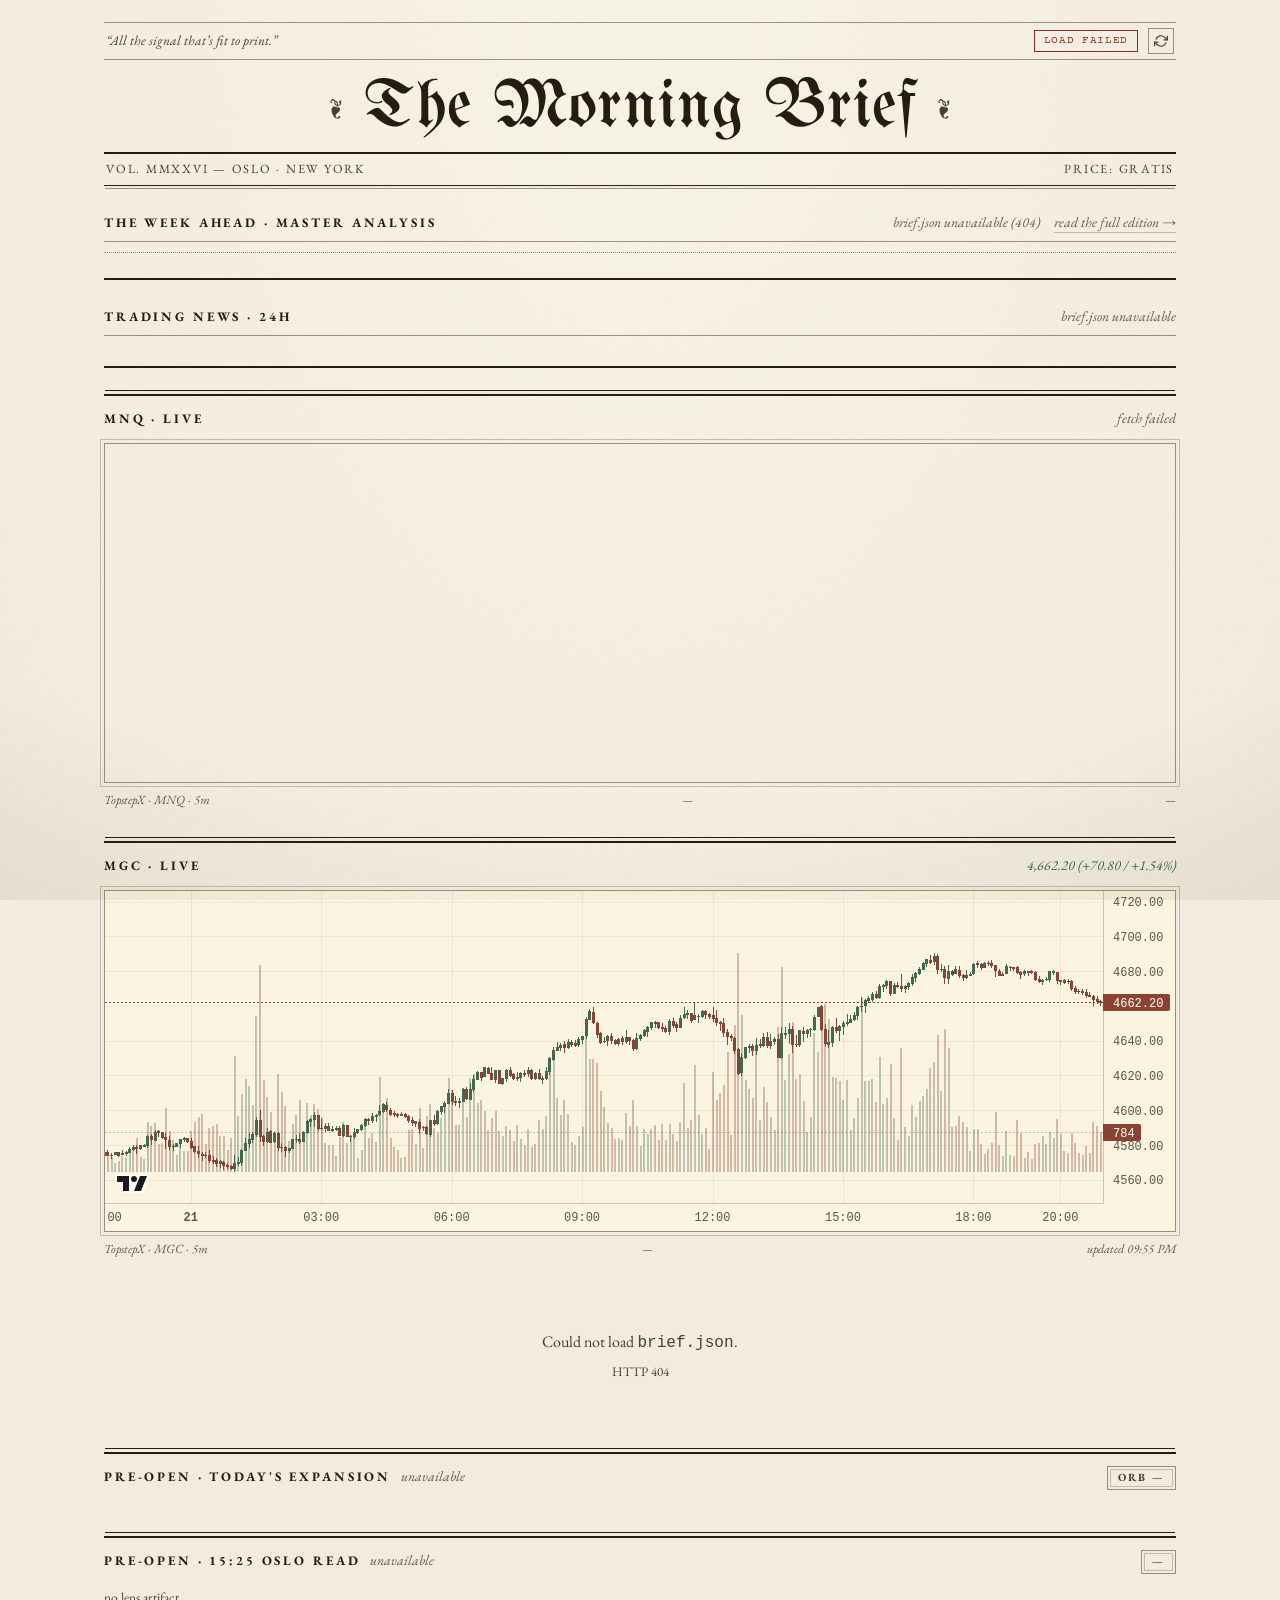
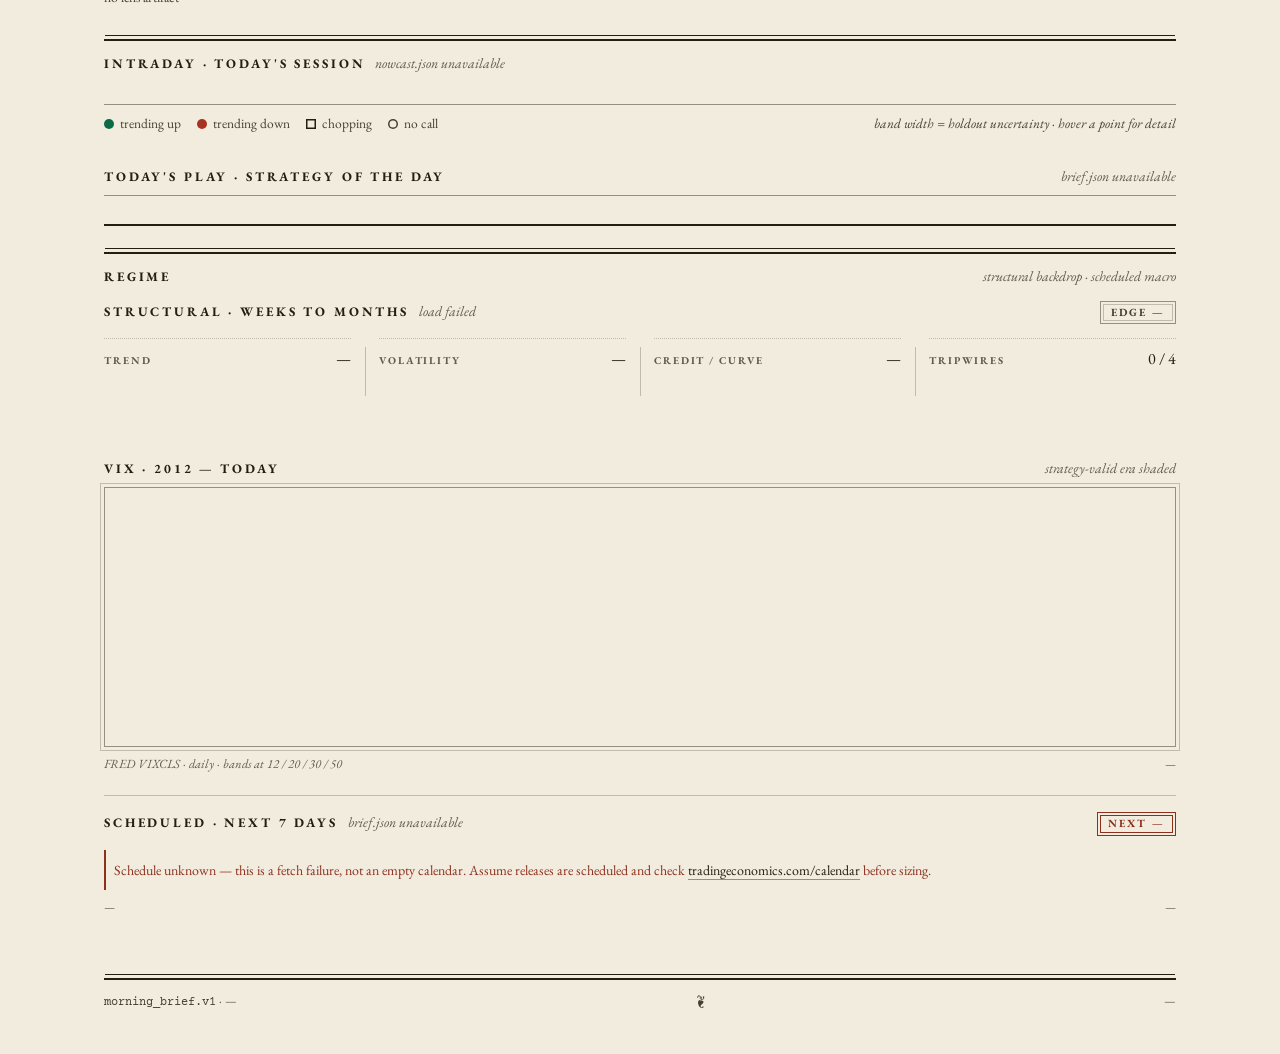
==== web/index.html @ fbb97495 "feat(preopen): 08:00 ET update sub-block + lens panel + machine-readable surface Three live-deployed" ====
<!DOCTYPE html>
<html lang="en">
<head>
<meta charset="utf-8">
<meta name="viewport" content="width=device-width,initial-scale=1">
<meta name="color-scheme" content="light">
<title>The Morning Brief</title>
<meta name="description" content="Daily pre-open brief for Nasdaq (MNQ) and gold (MGC) futures: expected session size, which prior-day level is reached first, macro calendar and news.">
<link rel="alternate" type="application/json" href="brief.json" title="The Morning Brief as structured data">
<meta property="og:title" content="The Morning Brief">
<meta property="og:description" content="Daily pre-open brief for Nasdaq and gold futures: expected session size and which prior-day level is reached first.">
<meta property="og:type" content="website">
<link rel="preconnect" href="https://fonts.googleapis.com">
<link rel="preconnect" href="https://fonts.gstatic.com" crossorigin>
<link href="https://fonts.googleapis.com/css2?family=UnifrakturMaguntia&family=EB+Garamond:ital,wght@0,400..800;1,400..800&family=Courier+Prime:ital,wght@0,400;0,700;1,400&family=Patrick+Hand&display=swap" rel="stylesheet">
<link rel="stylesheet" href="assets/style.css">
<link rel="icon" type="image/svg+xml" href="data:image/svg+xml,%3Csvg xmlns='http://www.w3.org/2000/svg' viewBox='0 0 32 32'%3E%3Ccircle cx='16' cy='16' r='14' fill='%238e2f1e'/%3E%3C/svg%3E">
</head>
<body>
<div class="viewport">

  <header class="masthead">
    <div class="masthead-ear">
      <span class="ear-note">&ldquo;All the signal that&rsquo;s fit to print.&rdquo;</span>
      <div class="masthead-right">
        <span class="pill" id="freshness">loading…</span>
        <button class="refresh-btn" id="refresh" title="Refresh">
          <svg width="14" height="14" viewBox="0 0 24 24" fill="none" stroke="currentColor" stroke-width="2" stroke-linecap="round" stroke-linejoin="round"><polyline points="23 4 23 10 17 10"/><polyline points="1 20 1 14 7 14"/><path d="M3.51 9a9 9 0 0 1 14.85-3.36L23 10M1 14l4.64 4.36A9 9 0 0 0 20.49 15"/></svg>
        </button>
      </div>
    </div>
    <h1 class="nameplate">The Morning Brief</h1>
    <div class="masthead-bar">
      <span class="bar-cell">Vol. MMXXVI &mdash; Oslo &middot; New York</span>
      <span class="dateline" id="dateline">&nbsp;</span>
      <span class="bar-cell bar-right">Price: Gratis</span>
    </div>
  </header>

<!-- NOSCRIPT:START (generated, do not hand-edit) -->
<noscript>
  <section id="noscript-summary">
    <p>The Morning Brief. Generated 2026-08-22T08:28:01Z.</p>
    <p>MNQ: expected range 381 pts; 8 days in 10 land under 590 pts; recent norm 531 pts; call NARROW.</p>
    <p>MGC: expected range 90 pts; 8 days in 10 land under 136 pts; recent norm 84 pts; call WIDE.</p>
    <p>Size of the day, not a direction call and not a profit claim.</p>
    <p>Pre-open read for 2026-08-21, taken 15:25 Oslo.</p>
    <p>Range: NARROW. today&#x27;s RTH range lands BELOW the trailing-20-session median Right 65% of the time over 5 years.</p>
    <p>Which level first: PDH. PDH is touched before PDL during RTH Yesterday&#x27;s high 29470.25, low 29202.75. Right 78% of the time on days like this over the past five years. 65% if you also count days that never reach either level.</p>
    <p>Size of the day and which prior level comes first. Not a direction call.</p>
    <p>Full structured data: <a href="brief.json">brief.json</a></p>
  </section>
</noscript>
<!-- NOSCRIPT:END -->


  <!-- The Week Ahead · Master Analysis (lead board). NQ analyzer week run
       (Sun) refreshed by the weekday pre-open run; MNQ outlook + strategy gates,
       MGC column pending its own analyzer. Drawn by assets/nq.js from brief.json → nq.
       Stale runs grey themselves; the second-model audit verdict is always shown.
       Advisory only: Mats flips the QuantCrawler switch, not this page. -->
  <section class="nq-section" id="nq-section">
    <div class="nq-head">
      <span class="eyebrow">The Week Ahead · Master Analysis</span>
      <span class="nq-head-right">
        <span class="eyebrow-soft" id="nq-meta">loading…</span>
        <a class="nq-edition-link" href="week-ahead.html">read the full edition &rarr;</a>
      </span>
    </div>
    <div class="nq-board" id="nq-board"></div>
    <div class="nq-foot" id="nq-foot"></div>
  </section>

  <!-- Trading wire: last 24h, MNQ/MGC drivers only -->
<section class="wire-section" id="wire-section">
  <div class="wire-head">
    <span class="eyebrow">Trading News · 24h</span>
    <span class="eyebrow-soft" id="wire-meta">loading…</span>
  </div>
  <p class="wire-lede" id="wire-lede"></p>
  <ol class="wire-list" id="wire-list"></ol>
</section>

<!-- Live charts -->
  <section class="chart-section" id="chart-section-mnq">
    <div class="chart-head">
      <span class="eyebrow">MNQ · live</span>
      <span class="eyebrow-soft" id="chart-last-mnq">—</span>
    </div>
    <div id="mnq-chart" class="price-chart"></div>
    <div class="chart-foot">
      <span class="mono" id="chart-source-mnq">TopstepX · MNQ · 5m</span>
      <span class="mono" id="chart-levels-mnq">—</span>
      <span class="mono" id="chart-updated-mnq">—</span>
    </div>
  </section>

  <section class="chart-section" id="chart-section-mgc">
    <div class="chart-head">
      <span class="eyebrow">MGC · live</span>
      <span class="eyebrow-soft" id="chart-last-mgc">—</span>
    </div>
    <div id="mgc-chart" class="price-chart"></div>
    <div class="chart-foot">
      <span class="mono" id="chart-source-mgc">TopstepX · MGC · 5m</span>
      <span class="mono" id="chart-levels-mgc">—</span>
      <span class="mono" id="chart-updated-mgc">—</span>
    </div>
  </section>

  <!-- News grid (lead) -->
  <main class="grid" id="grid">
    <!-- cards injected by app.js -->
  </main>

  <!-- Pre-open expansion + ORB go/no-go. Read at 08:00 Oslo (02:00 ET) off the
       range model that already ships here (HAR+VOL+EVENT). Answers "will today's
       range beat its 26-day median", never direction, never ORB P&L. Tiered:
       calls only when the forecast is >=1.15x or <=0.80x the median and abstains
       between, which is what takes the called days from 63.9% to 87%/70%.
       Display only. Mats flips the switch, not this page. -->
  <section class="regime-section preopen-section" id="preopen-section">
    <div class="regime-head">
      <div class="regime-title">
        <span class="eyebrow">Pre-open &middot; today's expansion</span>
        <span class="eyebrow-soft" id="preopen-meta">loading&hellip;</span>
      </div>
      <span class="edge-badge" id="preopen-orb" data-flag="unknown">ORB &mdash;</span>
    </div>
    <div class="preopen-grid" id="preopen-grid"></div>
    <p class="preopen-foot" id="preopen-foot"></p>
  </section>

  <!-- Regime Lens v1 — the 09:25 ET (15:25 Oslo) pre-open read. Two
       pre-registered survivors: next-RTH range regime (65.2% 5y vs 58.9%
       persistence) and PDH/PDL first-touch draw geometry. Trend/chop and
       direction are deliberately absent: both measured null. -->
  <section class="regime-section lens-section" id="lens-section">
    <div class="regime-head">
      <div class="regime-title">
        <span class="eyebrow">Pre-open &middot; 15:25 Oslo read</span>
        <span class="eyebrow-soft" id="lens-meta">loading&hellip;</span>
      </div>
      <span class="edge-badge" id="lens-status" data-flag="unknown">&mdash;</span>
    </div>
    <div class="lens-grid" id="lens-grid"></div>
    <p class="lens-foot" id="lens-foot"></p>
  </section>

  <!-- Intraday regime nowcast (15-min VPS producer, validated 252d holdout) -->
  <section class="regime-section nowcast-section" id="nowcast-section">
    <div class="regime-head">
      <div class="regime-title">
        <span class="eyebrow">Intraday · today's session</span>
        <span class="eyebrow-soft" id="nowcast-meta">loading…</span>
      </div>
    </div>
    <div class="nowcast-pair" id="nowcast-pair"></div>
    <ul class="nowcast-legend" aria-label="Nowcast states">
      <li><span class="key key-up"></span>trending up</li>
      <li><span class="key key-down"></span>trending down</li>
      <li><span class="key key-chop"></span>chopping</li>
      <li><span class="key key-none"></span>no call</li>
      <li class="nowcast-legend-hint">band width = holdout uncertainty · hover a point for detail</li>
    </ul>
  </section>

  <!-- Today's Play (moved below the nowcast 2026-08-17: the Week Ahead board is
       the lead; this stays as today's calendar + watchdog gate). Calendar-gated.
       Verdicts are baked at build time for play.date_et; play.js greys the
       card if the browser's ET date has moved on — a stale RUN is worse than
       no card. Display only: Mats flips the switch, not this page. -->
  <section class="play-section" id="play-section">
    <div class="play-head">
      <span class="eyebrow">Today's Play · strategy of the day</span>
      <span class="eyebrow-soft" id="play-meta">loading…</span>
    </div>
    <div class="play-grid" id="play-grid"></div>
    <p class="play-evidence" id="play-evidence"></p>
  </section>

  <!-- Instrument Outlook removed 2026-08-17 (Mats): one 5-min EMA20/ATR read of the tape,
       "long bias 25%" contradicted the Week Ahead call and no direction predictor survived
       measurement. Its PDH/PDL + overnight levels moved into the live-chart footers
       (assets/levels.js). Revert: git tag pre-outlook-removal-2026-08-17 or
       web-backup-2026-08-17-pre-outlook-removal/. -->

  <!-- Regime: one block, two horizons. Structural (SPX trend / VIX term
       structure / credit / tripwires, from regime.json) sets the backdrop;
       the intraday nowcast (15-min producer, 252-session holdout) reads the
       session now. Different questions, different timescales — neither
       supersedes the other, so they sit together instead of pages apart. -->
  <section class="regime-stack" id="regime-stack">
    <div class="regime-stack-head">
      <span class="eyebrow">Regime</span>
      <span class="eyebrow-soft">structural backdrop · scheduled macro</span>
    </div>
  <!-- Long-term regime monitor -->
  <section class="regime-section" id="regime-section">
    <div class="regime-head">
      <div class="regime-title">
        <span class="eyebrow">Structural · weeks to months</span>
        <span class="eyebrow-soft" id="regime-verdict">loading…</span>
      </div>
      <span class="edge-badge" id="edge-badge" data-flag="unknown">edge —</span>
    </div>

    <div class="regime-grid">
      <article class="regime-row" id="row-trend">
        <div class="regime-row-head"><span class="k">Trend</span><span class="v" id="trend-state">—</span></div>
        <div class="regime-row-body" id="trend-body">&nbsp;</div>
      </article>
      <article class="regime-row" id="row-vol">
        <div class="regime-row-head"><span class="k">Volatility</span><span class="v" id="vol-label">—</span></div>
        <div class="regime-row-body" id="vol-body">&nbsp;</div>
      </article>
      <article class="regime-row" id="row-credit">
        <div class="regime-row-head"><span class="k">Credit / Curve</span><span class="v" id="credit-label">—</span></div>
        <div class="regime-row-body" id="credit-body">&nbsp;</div>
      </article>
      <article class="regime-row" id="row-tripwires">
        <div class="regime-row-head"><span class="k">Tripwires</span><span class="v" id="tripwires-label">0 / 4</span></div>
        <div class="regime-row-body" id="tripwires-body">&nbsp;</div>
      </article>
    </div>

    <div class="regime-rationale" id="regime-rationale">&nbsp;</div>

    <div class="vix-chart-head">
      <span class="eyebrow">VIX · 2012 — today</span>
      <span class="eyebrow-soft" id="vix-chart-subtitle">strategy-valid era shaded</span>
    </div>
    <div id="vix-chart" class="vix-chart"></div>
    <div class="chart-foot">
      <span class="mono">FRED VIXCLS · daily · bands at 12 / 20 / 30 / 50</span>
      <span class="mono" id="regime-updated">—</span>
    </div>
  </section>

  <!-- Scheduled US macro. Sits between the structural backdrop and the intraday
       read on purpose: backdrop -> what is scheduled -> what the session is
       doing. A regime read that ignores an 08:30 ET CPI print is misleading.
       Display only — nothing here gates a cell, runner, or account. -->
  <section class="regime-section events-section" id="events-section">
    <div class="regime-head">
      <div class="regime-title">
        <span class="eyebrow">Scheduled · next 7 days</span>
        <span class="eyebrow-soft" id="events-meta">loading…</span>
      </div>
      <span class="edge-badge" id="events-next" data-flag="unknown">next —</span>
    </div>
    <ul class="events-list" id="events-list"></ul>
    <div class="chart-foot">
      <span class="mono" id="events-fomc">—</span>
      <span class="mono" id="events-source">—</span>
    </div>
  </section>

  

  </section>

  <!-- News grid (back pages): Tech & AI, Research, Consciousness, System Health -->
  <section class="grid" id="grid-back"></section>

  <!-- Self-calibration progress — back-page funnies edition.
       Same data as the old growth rings (brief._selfcalib), drawn as a
       four-panel strip: every figure in the panels is read from the feed. -->
  <section class="selfcalib-section comic-section" id="selfcalib-section" hidden>
    <div class="sc-head">
      <div class="sc-title">
        <span class="eyebrow">The Funny Pages · self-calibrating organism</span>
        <span class="eyebrow-soft" id="sc-asof">—</span>
      </div>
    </div>
    <h2 class="comic-title">The Calibrating Organism</h2>
    <div class="comic-byline" id="sc-goal">&nbsp;</div>
    <div class="comic-strip" id="sc-track" role="img" aria-label="Self-calibration progress drawn as a four-panel comic strip"></div>
    <div class="comic-foot" id="sc-subtitle">&nbsp;</div>
  </section>

  <footer class="colophon">
    <div class="colophon-left">
      <span class="mono" id="schema-tag">morning_brief.v1</span>
      <span class="sep" aria-hidden="true">·</span>
      <span id="source-count">—</span>
    </div>
    <span class="colophon-orn" aria-hidden="true">❦</span>
    <div class="colophon-right">
      <span id="generated-at">—</span>
    </div>
  </footer>

</div>

<template id="nowcast-template">
  <article class="nowcast-panel" data-symbol="">
    <header class="nowcast-panel-head">
      <div class="nowcast-panel-id">
        <span class="nowcast-panel-sym"></span>
        <span class="nowcast-panel-name"></span>
      </div>
      <span class="nowcast-badge" data-state="UNKNOWN">—</span>
    </header>
    <div class="nowcast-panel-meta"></div>
    <div class="nowcast-read">
      <span class="nowcast-arrow" aria-hidden="true"></span>
      <div class="nowcast-read-text">
        <h3 class="nowcast-headline">—</h3>
        <p class="nowcast-body">—</p>
        <p class="nowcast-note"></p>
      </div>
    </div>
    <div class="nowcast-reliability"></div>
    <div class="nowcast-plotwrap">
      <div class="nowcast-side" aria-hidden="true"><span>up</span><span>down</span></div>
      <div class="nowcast-plot" hidden></div>
    </div>
    <div class="nowcast-meters"></div>
  </article>
</template>

<template id="card-template">
  <article class="card" data-section="">
    <header class="card-head">
      <div class="card-title">
        <span class="card-icon" aria-hidden="true"></span>
        <h2></h2>
      </div>
      <span class="card-meta"></span>
    </header>
    <div class="card-lede"></div>
    <ul class="card-bullets"></ul>
    <footer class="card-foot">
      <span class="card-source"></span>
      <span class="card-time"></span>
    </footer>
  </article>
</template>


<script src="assets/lightweight-charts.js" defer></script>
<script src="assets/app.js" defer></script>
<script src="assets/levels.js" defer></script>
<script src="assets/chart.js" defer></script>
<script src="assets/regime.js" defer></script>
<script src="assets/selfcalib.js" defer></script>
<script src="assets/preopen.js" defer></script>
<script src="assets/lens.js" defer></script>
<script src="assets/nowcast.js" defer></script>
<script src="assets/wire.js" defer></script>
<script src="assets/play.js" defer></script>
<script src="assets/nq.js" defer></script>
<script src="assets/events.js" defer></script>
</body>
</html>
---- web/assets/style.css ----
/* Morning Brief — old broadsheet theme, second edition
 * aged bone paper + iron-gall ink · UnifrakturMaguntia nameplate ·
 * EB Garamond text · Courier Prime figures
 * hairline + Oxford rules, column dividers, drop caps, justified body,
 * no boxes, no rounded corners
 */
:root {
  --paper: #f2ecdf;
  --ink: #251e10;
  --muted: #46402f;
  --faint: rgba(37, 30, 16, 0.7);
  --rule: rgba(37, 30, 16, 0.45);
  --rule-soft: rgba(37, 30, 16, 0.24);
  --red: #8e2f1e;
  --green: #2f5d43;
  --amber: #8a681c;
  --blackletter: "UnifrakturMaguntia", "Instrument Serif", Georgia, serif;
  --serif: "EB Garamond", Georgia, "Times New Roman", serif;
  --sans: "EB Garamond", Georgia, serif; /* labels are letterspaced caps, not a grotesque */
  --mono: "Courier Prime", "Courier New", ui-monospace, monospace;
}

* { box-sizing: border-box; margin: 0; padding: 0; }
html { -webkit-text-size-adjust: 100%; }
body {
  background:
    radial-gradient(120% 90% at 50% 0%, rgba(255, 252, 240, 0.5), rgba(255, 252, 240, 0) 55%),
    var(--paper);
  color: var(--ink);
  font-family: var(--serif);
  font-size: 16px;
  line-height: 1.45;
}
/* print grain + aged edges — kept faint so text stays crisp */
body::before {
  content: "";
  position: fixed;
  inset: 0;
  z-index: 3;
  pointer-events: none;
  background-image: url("data:image/svg+xml;utf8,<svg xmlns='http://www.w3.org/2000/svg' width='260' height='260'><filter id='n'><feTurbulence type='fractalNoise' baseFrequency='0.8' numOctaves='2' stitchTiles='stitch'/><feColorMatrix type='saturate' values='0'/><feComponentTransfer><feFuncA type='linear' slope='0.055'/></feComponentTransfer></filter><rect width='100%25' height='100%25' filter='url(%23n)'/></svg>");
  mix-blend-mode: multiply;
}
body::after {
  content: "";
  position: fixed;
  inset: 0;
  z-index: 3;
  pointer-events: none;
  background: radial-gradient(115% 100% at 50% 30%, rgba(0,0,0,0) 62%, rgba(92, 68, 24, 0.14) 100%);
}
a { color: var(--ink); text-decoration: none; border-bottom: 1px solid var(--rule); }
a:hover { color: var(--red); border-bottom-color: var(--red); }
.mono { font-family: var(--mono); font-size: 12.5px; color: var(--muted); }

.viewport {
  max-width: 1120px;
  margin: 0 auto;
  padding: 22px 24px 44px;
}

/* ——— masthead: blackletter nameplate between rule work ——— */
.masthead {
  display: flex;
  flex-direction: column;
  margin-bottom: 26px;
}
.masthead-ear {
  display: flex;
  align-items: center;
  justify-content: space-between;
  gap: 12px;
  border-top: 1px solid var(--rule);
  border-bottom: 1px solid var(--rule);
  padding: 5px 2px;
}
.ear-note {
  font-family: var(--serif);
  font-style: italic;
  font-size: 13.5px;
  color: var(--muted);
}
.masthead-right { display: flex; align-items: center; gap: 10px; }
.nameplate {
  font-family: var(--blackletter);
  font-weight: 400;
  font-size: 68px;
  line-height: 1.12;
  text-align: center;
  letter-spacing: 0.01em;
  padding: 10px 0 6px;
}
.nameplate::before, .nameplate::after {
  content: "❦";
  font-family: var(--serif);
  font-size: 0.32em;
  color: var(--muted);
  vertical-align: 0.55em;
  padding: 0 22px;
}
.masthead-bar {
  display: grid;
  grid-template-columns: 1fr auto 1fr;
  align-items: baseline;
  gap: 14px;
  border-top: 2px solid var(--ink);
  border-bottom: 1px solid var(--ink);
  padding: 5px 2px 6px;
  box-shadow: 0 3px 0 -1px var(--paper), 0 4px 0 -1px var(--rule);
}
.bar-cell {
  font-family: var(--serif);
  font-size: 12.5px;
  text-transform: uppercase;
  letter-spacing: 0.14em;
  color: var(--muted);
}
.bar-right { text-align: right; }
.dateline {
  font-family: var(--serif);
  font-size: 13.5px;
  text-transform: uppercase;
  letter-spacing: 0.16em;
  text-align: center;
  color: var(--ink);
}
.pill {
  font-family: var(--mono);
  font-size: 11px;
  text-transform: uppercase;
  letter-spacing: 0.06em;
  padding: 2px 9px;
  border: 1px solid var(--rule);
  color: var(--muted);
  white-space: nowrap;
}
.pill.fresh { color: var(--green); border-color: var(--green); }
.pill.stale { color: var(--amber); border-color: var(--amber); }
.pill.error { color: var(--red); border-color: var(--red); }
.refresh-btn {
  display: grid; place-items: center;
  width: 26px; height: 26px;
  border: 1px solid var(--rule);
  background: transparent;
  color: var(--muted);
  cursor: pointer;
}
.refresh-btn:hover { color: var(--ink); border-color: var(--ink); }
.refresh-btn.spinning svg { animation: spin 0.6s linear; }
@keyframes spin { to { transform: rotate(360deg); } }

/* ——— shared labels: letterspaced caps, old label style ——— */
.eyebrow {
  font-family: var(--serif);
  font-weight: 700;
  font-size: 13px;
  text-transform: uppercase;
  letter-spacing: 0.22em;
}
.eyebrow-soft {
  font-family: var(--serif);
  font-style: italic;
  font-size: 14px;
  color: var(--faint);
}
.k {
  font-family: var(--serif);
  font-weight: 700;
  font-size: 10.5px;
  text-transform: uppercase;
  letter-spacing: 0.18em;
  color: var(--faint);
}
.v { font-family: var(--serif); font-size: 16px; }
.sep { color: var(--faint); }

/* ——— news grid: columns with vertical rules ——— */
.grid {
  display: grid;
  grid-template-columns: repeat(2, 1fr);
  gap: 0 36px;
  margin-bottom: 30px;
}
.card {
  padding: 14px 0 18px;
  border-top: 1px solid var(--ink);
  display: flex;
  flex-direction: column;
  gap: 8px;
  min-width: 0;
  position: relative;
}
#grid-back .card:nth-child(2n)::before,
#grid .card:nth-child(2n+1):not([data-section="market"])::before {
  content: "";
  position: absolute;
  left: -18px; top: 14px; bottom: 18px;
  border-left: 1px solid var(--rule-soft);
}
.card[data-section="market"] { grid-column: 1 / -1; }
.card[data-section="market"]::before { display: none; }
.card.empty { opacity: 0.45; }
.card-head {
  display: flex;
  align-items: baseline;
  justify-content: space-between;
  gap: 10px;
  border-bottom: 1px dotted var(--rule-soft);
  padding-bottom: 4px;
}
.card-title { display: flex; align-items: baseline; gap: 8px; }
.card-icon {
  font-family: var(--mono);
  font-size: 12px;
  color: var(--red);
  font-weight: 700;
}
.card-title h2 {
  font-family: var(--serif);
  font-size: 26px;
  font-weight: 600;
  letter-spacing: 0.005em;
}
.card-meta {
  font-family: var(--serif);
  font-style: italic;
  font-size: 13px;
  color: var(--faint);
  white-space: nowrap;
}
.card-lede {
  font-family: var(--serif);
  font-style: italic;
  font-size: 17.5px;
  line-height: 1.4;
  color: var(--muted);
  text-wrap: pretty;
  padding-bottom: 3px;
  border-bottom: 1px solid var(--rule-soft);
}
.card[data-section="market"] .card-lede::first-letter {
  float: left;
  font-size: 46px;
  line-height: 0.82;
  padding: 3px 7px 0 0;
  font-weight: 600;
  font-style: normal;
  color: var(--ink);
}
.card-bullets { list-style: none; display: flex; flex-direction: column; }
.card-bullets li {
  padding: 7px 0;
  border-top: 1px dotted var(--rule-soft);
  font-size: 15px;
  color: var(--muted);
  text-align: justify;
  hyphens: auto;
  -webkit-hyphens: auto;
  text-wrap: pretty;
}
.card-bullets li:first-child { border-top: 0; }
.card-bullets li strong {
  color: var(--ink);
  font-weight: 600;
  font-size: 15.5px;
}
.card-bullets li a { border-bottom: 0; color: var(--red); }
.card[data-section="market"] .card-bullets {
  display: grid;
  grid-template-columns: repeat(auto-fit, minmax(280px, 1fr));
  column-gap: 32px;
}
.card-foot {
  margin-top: auto;
  display: flex;
  justify-content: space-between;
  gap: 10px;
  padding-top: 6px;
  font-family: var(--serif);
  font-style: italic;
  font-size: 13px;
  color: var(--faint);
}
.card-source { display: inline-flex; align-items: center; gap: 6px; }
.card-status { width: 6px; height: 6px; border-radius: 50%; display: inline-block; }
.card-status.ok { background: var(--green); }
.card-status.warn { background: var(--amber); }
.card-status.err { background: var(--red); }

/* ——— section shells: Oxford rule (thick over thin) ——— */
.outlook-section, .chart-section, .regime-section, .selfcalib-section {
  border-top: 2px solid var(--ink);
  box-shadow: 0 -4px 0 -1px var(--paper), 0 -5px 0 -1px var(--ink);
  padding-top: 12px;
  margin-top: 6px;
  margin-bottom: 32px;
}
.outlook-head, .chart-head, .regime-head, .sc-head {
  display: flex;
  align-items: baseline;
  justify-content: space-between;
  gap: 12px;
  margin-bottom: 14px;
}

/* ——— instrument outlook: two columns split by a rule ——— */
.outlook-grid {
  display: grid;
  grid-template-columns: repeat(auto-fit, minmax(340px, 1fr));
  gap: 0 36px;
}
.outlook-card {
  display: flex;
  flex-direction: column;
  gap: 12px;
  padding: 2px 0 6px;
  position: relative;
}
.outlook-grid .outlook-card + .outlook-card::before {
  content: "";
  position: absolute;
  left: -18px; top: 0; bottom: 6px;
  border-left: 1px solid var(--rule-soft);
}
.outlook-card.awaiting { opacity: 0.55; }
.outlook-card-head {
  display: flex;
  align-items: center;
  justify-content: space-between;
  gap: 10px;
  border-bottom: 1px solid var(--rule-soft);
  padding-bottom: 8px;
}
.outlook-sym { display: flex; align-items: baseline; gap: 8px; }
.outlook-sym-code { font-family: var(--serif); font-size: 30px; font-weight: 600; line-height: 1; }
.outlook-sym-name { font-family: var(--serif); font-style: italic; font-size: 14px; color: var(--faint); }
.outlook-tier-badge {
  font-family: var(--serif);
  font-size: 24px;
  line-height: 1;
  width: 44px; height: 44px;
  display: grid; place-items: center;
  border-radius: 50%;
  border: 1px solid var(--rule);
  box-shadow: inset 0 0 0 2px var(--paper), inset 0 0 0 3px var(--rule);
  color: var(--muted);
}
.outlook-tier-badge[data-tier="A"] { border-color: var(--green); box-shadow: inset 0 0 0 2px var(--paper), inset 0 0 0 3px var(--green); color: var(--green); }
.outlook-tier-badge[data-tier="B"] { border-color: var(--amber); box-shadow: inset 0 0 0 2px var(--paper), inset 0 0 0 3px var(--amber); color: var(--amber); }
.outlook-tier-badge[data-tier="C"] { border-color: var(--red); box-shadow: inset 0 0 0 2px var(--paper), inset 0 0 0 3px var(--red); color: var(--red); }
.outlook-regime-row {
  display: flex;
  align-items: baseline;
  justify-content: space-between;
  gap: 10px;
}
.outlook-regime-label {
  font-family: var(--serif);
  font-weight: 700;
  font-size: 14.5px;
  text-transform: uppercase;
  letter-spacing: 0.16em;
}
.outlook-regime-score { font-style: italic; font-family: var(--serif); font-size: 13.5px; color: var(--faint); }
.outlook-dir { display: flex; flex-direction: column; gap: 5px; }
.outlook-dir-head { display: flex; justify-content: space-between; align-items: baseline; gap: 10px; }
.outlook-conf-track { height: 4px; background: var(--rule-soft); overflow: hidden; }
.outlook-conf-fill { height: 100%; background: var(--ink); }
.outlook-conf-caption { font-family: var(--serif); font-style: italic; font-size: 12.5px; color: var(--faint); }
.outlook-strip { display: grid; grid-template-columns: 1fr 1fr; gap: 10px; }
.outlook-strip-item {
  display: flex;
  flex-direction: column;
  gap: 2px;
  border-left: 1px solid var(--rule-soft);
  padding-left: 8px;
}
.outlook-levels, .outlook-sessions { display: flex; flex-direction: column; gap: 6px; }
.outlook-levels-head, .outlook-sessions-head { border-bottom: 1px dotted var(--rule-soft); padding-bottom: 3px; }
.outlook-levels-grid {
  display: grid;
  grid-template-columns: repeat(auto-fit, minmax(90px, 1fr));
  gap: 8px;
}
.outlook-level { display: flex; flex-direction: column; gap: 1px; }
.outlook-level .num { font-family: var(--mono); font-size: 13.5px; }
.outlook-sessions-grid { display: grid; grid-template-columns: 1fr 1fr; gap: 0 20px; }
.session-tile {
  padding: 6px 0;
  display: flex;
  flex-direction: column;
  gap: 3px;
  position: relative;
}
.session-tile + .session-tile::before {
  content: "";
  position: absolute;
  left: -10px; top: 6px; bottom: 6px;
  border-left: 1px solid var(--rule-soft);
}
.session-tile-latest .session-tile-name { color: var(--red); }
.session-tile-head { display: flex; justify-content: space-between; align-items: baseline; }
.session-tile-name {
  font-family: var(--serif);
  font-weight: 700;
  font-size: 11px;
  text-transform: uppercase;
  letter-spacing: 0.18em;
}
.session-tile-tier { font-family: var(--serif); font-size: 17px; color: var(--muted); }
.session-tile[data-tier="A"] .session-tile-tier { color: var(--green); }
.session-tile[data-tier="B"] .session-tile-tier { color: var(--amber); }
.session-tile[data-tier="C"] .session-tile-tier { color: var(--red); }
.session-tile-regime {
  font-family: var(--serif);
  font-weight: 700;
  font-size: 12px;
  text-transform: uppercase;
  letter-spacing: 0.1em;
}
.session-tile-strategy { font-family: var(--serif); font-style: italic; font-size: 13.5px; color: var(--muted); }
.session-tile-time { font-family: var(--mono); font-size: 10.5px; color: var(--faint); }

/* ——— charts: aged plate ——— */
.price-chart, .vix-chart {
  border: 1px solid var(--rule);
  outline: 1px solid var(--rule-soft);
  outline-offset: 3px;
  min-height: 340px;
  filter: sepia(0.22) saturate(0.85) contrast(0.98);
}
.vix-chart { min-height: 260px; }
.chart-foot {
  display: flex;
  justify-content: space-between;
  gap: 10px;
  padding-top: 8px;
  font-style: italic;
}
.chart-foot .mono { font-family: var(--serif); font-size: 12.5px; color: var(--faint); }

/* ——— regime monitor ——— */
.regime-title { display: flex; align-items: baseline; gap: 10px; }
.edge-badge {
  font-family: var(--serif);
  font-weight: 700;
  font-size: 11px;
  text-transform: uppercase;
  letter-spacing: 0.18em;
  padding: 3px 10px;
  border: 1px solid var(--rule);
  box-shadow: inset 0 0 0 2px var(--paper), inset 0 0 0 3px var(--rule-soft);
  color: var(--muted);
}
.edge-badge[data-flag="green"] { border-color: var(--green); color: var(--green); box-shadow: inset 0 0 0 2px var(--paper), inset 0 0 0 3px var(--green); }
.edge-badge[data-flag="yellow"] { border-color: var(--amber); color: var(--amber); box-shadow: inset 0 0 0 2px var(--paper), inset 0 0 0 3px var(--amber); }
.edge-badge[data-flag="red"] { border-color: var(--red); color: var(--red); box-shadow: inset 0 0 0 2px var(--paper), inset 0 0 0 3px var(--red); }
.regime-grid {
  display: grid;
  grid-template-columns: repeat(auto-fit, minmax(230px, 1fr));
  gap: 0 28px;
  margin-bottom: 12px;
}
.regime-row {
  padding: 8px 0;
  border-top: 1px dotted var(--rule-soft);
  display: flex;
  flex-direction: column;
  gap: 4px;
  position: relative;
}
.regime-grid .regime-row + .regime-row::before {
  content: "";
  position: absolute;
  left: -14px; top: 8px; bottom: 8px;
  border-left: 1px solid var(--rule-soft);
}
.regime-row-head { display: flex; justify-content: space-between; align-items: baseline; gap: 8px; }
.regime-row-body {
  font-family: var(--serif);
  font-size: 14.5px;
  color: var(--muted);
  text-align: justify;
  hyphens: auto;
  -webkit-hyphens: auto;
  text-wrap: pretty;
}
.regime-rationale {
  font-family: var(--serif);
  font-style: italic;
  font-size: 18px;
  color: var(--muted);
  margin-bottom: 16px;
  text-wrap: pretty;
}
.vix-chart-head {
  display: flex;
  justify-content: space-between;
  align-items: baseline;
  gap: 10px;
  margin-bottom: 8px;
}

/* ——— self-calibration: growth rings ——— */
.sc-aggregate { font-family: var(--serif); font-size: 34px; line-height: 1; }
.sc-goal { font-family: var(--serif); font-style: italic; font-size: 18px; color: var(--muted); }
.sc-subtitle {
  font-family: var(--serif); font-style: italic; font-size: 13.5px;
  color: var(--muted); margin: 3px 0 14px;
}
.sc-body {
  display: grid;
  grid-template-columns: 300px minmax(0, 1fr);
  gap: 0 30px;
  align-items: start;
}
.sc-track { position: relative; }
.sc-rings { display: block; width: 100%; height: auto; }
.sc-core-fig { font-family: var(--serif); font-size: 16px; fill: var(--ink); }
.sc-ring { cursor: default; }
.sc-ring path { transition: opacity 0.18s ease; }
.sc-rings:hover .sc-ring:not(.is-on) path,
.sc-rings.is-probing .sc-ring:not(.is-on) path { opacity: 0.14; }
.sc-rings:hover .sc-ring:not(.is-on) circle,
.sc-rings.is-probing .sc-ring:not(.is-on) circle { opacity: 0.2; }

.sc-keys {
  list-style: none;
  border-left: 1px solid var(--rule);
  padding-left: 24px;
}
.sc-key {
  display: grid;
  grid-template-columns: 30px minmax(0, 1fr) 92px 40px;
  align-items: baseline;
  column-gap: 10px;
  padding: 7px 0;
  border-top: 1px dotted var(--rule);
}
.sc-key:first-child { border-top: 0; }
.sc-key.is-on { background: rgba(37, 30, 16, 0.05); }
.sc-key-id {
  font-family: var(--mono); font-size: 11.5px; font-weight: 700;
  color: var(--muted); letter-spacing: 0.04em;
}
.sc-key-label { font-family: var(--serif); font-size: 15.5px; color: var(--ink); }
.sc-key-bar { height: 5px; background: rgba(37, 30, 16, 0.16); position: relative; top: -3px; }
.sc-key-fill { position: absolute; inset: 0 auto 0 0; background: var(--ink); }
.sc-key-pct { font-family: var(--mono); font-size: 12.5px; text-align: right; color: var(--ink); }
.sc-key-meta {
  grid-column: 2 / -1;
  font-family: var(--serif); font-style: italic; font-size: 13px;
  color: var(--muted); margin-top: 1px;
}

.sc-legend {
  display: flex; gap: 18px; flex-wrap: wrap;
  margin-top: 16px; padding-top: 9px;
  border-top: 1px solid var(--rule);
  font-family: var(--serif); font-size: 13px; color: var(--muted);
}
.sc-legend-item { display: inline-flex; align-items: center; gap: 6px; }
.sc-dot { width: 16px; height: 6px; display: inline-block; }
.sc-dot-done { background: var(--ink); opacity: 0.88; }
.sc-dot-gap { background: var(--ink); opacity: 0.12; }
.sc-legend-hint { margin-left: auto; font-family: var(--serif); font-style: italic; font-size: 13.5px; }

@media (max-width: 820px) {
  .sc-body { grid-template-columns: 1fr; gap: 18px; }
  .sc-track { max-width: 300px; margin: 0 auto; }
  .sc-keys { border-left: 0; padding-left: 0; border-top: 1px solid var(--rule); padding-top: 8px; }
  .sc-key { grid-template-columns: 28px minmax(0, 1fr) 60px 38px; }
  .sc-legend-hint { margin-left: 0; }
}

/* ——— back-page comic: The Calibrating Organism ——— */
.comic-title {
  font-family: var(--blackletter);
  font-weight: 400;
  font-size: 34px;
  text-align: center;
  margin: 2px 0 2px;
}
.comic-byline {
  font-family: var(--serif);
  font-style: italic;
  font-size: 13.5px;
  color: var(--faint);
  text-align: center;
  margin-bottom: 14px;
}
.comic-strip {
  display: grid;
  grid-template-columns: repeat(3, 1fr);
  gap: 12px;
}
.comic-panel { display: flex; flex-direction: column; gap: 5px; min-width: 0; }
.comic-panel svg { display: block; width: 100%; height: auto; }
.comic-panel-no {
  font-family: var(--serif);
  font-weight: 700;
  font-size: 10.5px;
  text-transform: uppercase;
  letter-spacing: 0.2em;
  color: var(--faint);
  text-align: center;
}
.comic-caption {
  font-family: var(--serif);
  font-size: 13px;
  line-height: 1.38;
  color: var(--muted);
  text-align: center;
  padding: 0 4px;
  text-wrap: pretty;
}
.comic-caption strong { font-weight: 600; color: var(--ink); }
.comic-hand { font-family: "Patrick Hand", var(--serif); fill: var(--ink); letter-spacing: 0.02em; }
.comic-label {
  font-family: var(--serif); font-weight: 700; font-size: 10px;
  letter-spacing: 0.12em; fill: var(--muted);
}
.comic-hit { cursor: default; }
.comic-hit:hover { opacity: 0.75; }
.comic-foot {
  font-family: var(--serif);
  font-style: italic;
  font-size: 13px;
  color: var(--faint);
  text-align: center;
  margin-top: 12px;
  padding-top: 8px;
  border-top: 1px solid var(--rule-soft);
}
@media (max-width: 900px) { .comic-strip { grid-template-columns: 1fr; } }

/* ——— colophon ——— */
.colophon {
  display: flex;
  justify-content: space-between;
  align-items: baseline;
  gap: 12px;
  border-top: 2px solid var(--ink);
  box-shadow: 0 -4px 0 -1px var(--paper), 0 -5px 0 -1px var(--ink);
  margin-top: 6px;
  padding-top: 10px;
  font-family: var(--serif);
  font-style: italic;
  font-size: 13px;
  color: var(--faint);
}
.colophon-orn { font-style: normal; color: var(--muted); font-size: 14px; }
.colophon .mono { font-family: var(--mono); font-style: normal; font-size: 11.5px; }

/* ---- Trading wire: 24h MNQ/MGC driver headlines ------------------------- */
.wire-section { margin-bottom: 26px; padding-bottom: 18px; border-bottom: 2px solid var(--ink); }
.wire-head {
  display: flex;
  align-items: baseline;
  justify-content: space-between;
  gap: 12px;
  padding-bottom: 8px;
  border-bottom: 1px solid var(--rule);
}
.wire-lede {
  margin: 12px 0 4px;
  font-family: var(--serif);
  font-style: italic;
  font-size: 17px;
  line-height: 1.42;
  text-wrap: pretty;
}
.wire-lede::first-letter {
  float: left;
  font-size: 45px;
  line-height: 0.82;
  padding: 3px 7px 0 0;
  font-weight: 600;
  font-style: normal;
  color: var(--ink);
}
.wire-list { list-style: none; margin-top: 6px; }
.wire-item {
  display: flex;
  gap: 10px;
  align-items: baseline;
  padding: 7px 0;
  border-bottom: 1px dotted var(--rule-soft);
}
.wire-tag {
  flex: none;
  width: 46px;
  font-family: var(--mono);
  font-size: 10.5px;
  letter-spacing: 0.04em;
  color: var(--muted);
  border: 1px solid var(--rule-soft);
  padding: 1px 0;
  text-align: center;
}
.wire-tag[data-tag="MNQ"] { color: var(--green); border-color: var(--green); }
.wire-tag[data-tag="MGC"] { color: var(--amber); border-color: var(--amber); }
.wire-text { display: block; }
.wire-head-line { font-family: var(--serif); font-size: 15.5px; line-height: 1.35; }
.wire-head-line a { border-bottom: 1px solid var(--rule-soft); }
.wire-why {
  display: block;
  margin-top: 2px;
  font-family: var(--mono);
  font-size: 11px;
  color: var(--faint);
}
/* ---- Intraday nowcast: MNQ + MGC side by side -------------------------- */
.nowcast-pair {
  display: grid;
  grid-template-columns: repeat(auto-fit, minmax(390px, 1fr));
  gap: 0 34px;
}
.nowcast-panel {
  display: flex;
  flex-direction: column;
  gap: 10px;
  padding: 2px 0 8px;
  position: relative;
  min-width: 0;
}
.nowcast-pair .nowcast-panel + .nowcast-panel::before {
  content: "";
  position: absolute;
  left: -17px; top: 0; bottom: 8px;
  border-left: 1px solid var(--rule);
}
.nowcast-panel.is-awaiting { opacity: 0.6; }
.nowcast-panel-head {
  display: flex;
  align-items: center;
  justify-content: space-between;
  gap: 10px;
  border-bottom: 1px solid var(--rule);
  padding-bottom: 7px;
}
.nowcast-panel-id { display: flex; align-items: baseline; gap: 9px; min-width: 0; }
.nowcast-panel-sym { font-family: var(--serif); font-size: 29px; font-weight: 600; line-height: 1; }
.nowcast-panel-name {
  font-family: var(--serif); font-style: italic; font-size: 14.5px; color: var(--muted);
}
.nowcast-panel-meta {
  font-family: var(--mono); font-size: 11.5px; color: var(--muted);
  letter-spacing: 0.03em;
}

.nowcast-badge {
  font-family: var(--serif);
  font-weight: 700;
  font-size: 12px;
  letter-spacing: 0.12em;
  text-transform: uppercase;
  padding: 3px 9px;
  border: 1px solid var(--rule);
  color: var(--ink);
  white-space: nowrap;
}
.nowcast-badge[data-state="TREND_UP"] { color: #0b6b47; border-color: #0b6b47; }
.nowcast-badge[data-state="TREND_DOWN"] { color: #a83220; border-color: #a83220; }
.nowcast-yday {
  font-family: var(--mono);
  font-size: 10px;
  font-weight: 700;
  letter-spacing: 0.12em;
  color: var(--paper);
  background: var(--faint);
  padding: 2px 7px;
  margin-right: 8px;
  vertical-align: middle;
}
.is-prevsession .nowcast-headline,
.is-prevsession .nowcast-arrow,
.is-prevsession .nowcast-badge,
.is-prevsession .nowcast-plotwrap { opacity: 0.45; }

.nowcast-read { display: flex; gap: 12px; align-items: flex-start; min-width: 0; }
.nowcast-read-text { min-width: 0; }
.nowcast-arrow { flex: none; width: 104px; height: 92px; }
.nowcast-arrow svg { display: block; width: 100%; height: 100%; }
.nowcast-headline {
  font-family: var(--serif);
  font-weight: 600;
  font-size: 27px;
  line-height: 1.06;
  color: var(--ink);
}
.nowcast-headline[data-state="TREND_UP"] { color: #0b6b47; }
.nowcast-headline[data-state="TREND_DOWN"] { color: #a83220; }
.nowcast-body {
  margin-top: 5px;
  font-family: var(--serif);
  font-size: 15.5px;
  line-height: 1.42;
  color: var(--ink);
  opacity: 0.86;
  text-align: justify;
  hyphens: auto;
  -webkit-hyphens: auto;
  text-wrap: pretty;
}
.nowcast-body strong { color: var(--ink); opacity: 1; font-weight: 600; }
.nowcast-note {
  margin-top: 4px;
  font-family: var(--serif); font-style: italic; font-size: 13.5px;
  color: #7c5510;
}

.nowcast-reliability {
  display: grid;
  grid-template-columns: auto 1fr;
  align-items: baseline;
  column-gap: 12px;
  border-top: 1px dotted var(--rule);
  padding-top: 8px;
}
.nowcast-rel-fig { font-family: var(--serif); font-size: 34px; line-height: 0.95; grid-row: span 2; }
.nowcast-rel-cap {
  font-family: var(--serif); font-weight: 700; font-size: 11px;
  letter-spacing: 0.18em; text-transform: uppercase; color: var(--muted);
}
.nowcast-rel-bar {
  grid-column: 2; height: 6px; background: rgba(37,30,16,0.16);
  position: relative; margin-top: 4px;
}
.nowcast-rel-fill { position: absolute; inset: 0 auto 0 0; background: var(--ink); }
.nowcast-rel-base { position: absolute; top: -3px; bottom: -3px; width: 0; border-left: 1px solid var(--red); }
.nowcast-rel-foot {
  grid-column: 2; margin-top: 3px;
  font-family: var(--mono); font-size: 11.5px; color: var(--muted);
  display: flex; justify-content: space-between; gap: 8px;
}

.nowcast-plotwrap { display: flex; align-items: stretch; gap: 9px; }
.nowcast-plotwrap[hidden] { display: none; }
.nowcast-side {
  display: flex; flex-direction: column; justify-content: space-between;
  padding: 8px 0 26px;
  font-family: var(--serif); font-weight: 700; font-size: 10px;
  letter-spacing: 0.18em; text-transform: uppercase; color: var(--muted);
}
.nowcast-plot { position: relative; flex: 1; min-width: 0; }
.nowcast-ribbon { display: block; width: 100%; height: auto; }
.nowcast-ribbon .nc-pt { transition: opacity 0.2s ease; }
.nowcast-ribbon:hover .nc-pt { opacity: 0.35; }
.nowcast-ribbon .nc-pt:hover { opacity: 1; }
.nowcast-axis { position: relative; height: 15px; margin-top: 2px; }
.nowcast-tick {
  position: absolute; transform: translateX(-50%);
  font-family: var(--mono); font-size: 11px; color: var(--muted); white-space: nowrap;
}
.nowcast-tick.is-now { color: var(--red); font-weight: 700; }

.nowcast-meters {
  display: grid; grid-template-columns: 1fr 1fr; gap: 0 20px;
}
.nc-meter { padding: 8px 0; border-top: 1px dotted var(--rule); position: relative; }
.nowcast-meters .nc-meter + .nc-meter::before {
  content: ""; position: absolute; left: -10px; top: 8px; bottom: 8px;
  border-left: 1px solid var(--rule);
}
.nc-meter-head { display: flex; justify-content: space-between; align-items: baseline; gap: 8px; }
.nc-meter-k {
  font-family: var(--serif); font-weight: 700; font-size: 10.5px;
  letter-spacing: 0.14em; text-transform: uppercase; color: var(--muted);
}
.nc-meter-v { font-family: var(--mono); font-size: 14px; color: var(--ink); }
.nc-meter-svg { display: block; width: 100%; height: 18px; margin-top: 5px; }
.nc-meter-note {
  font-family: var(--serif); font-style: italic; font-size: 12.5px;
  color: var(--muted); margin-top: 2px;
}

.nowcast-legend {
  display: flex; flex-wrap: wrap; gap: 16px;
  margin-top: 16px; padding-top: 9px;
  border-top: 1px solid var(--rule);
  list-style: none;
  font-family: var(--serif); font-size: 13.5px; color: var(--muted);
}
.nowcast-legend li { display: flex; align-items: center; gap: 6px; }
.nowcast-legend-hint {
  margin-left: auto; font-family: var(--serif); font-style: italic; font-size: 13.5px;
}
.nowcast-legend .key { display: inline-block; width: 10px; height: 10px; }
.key-up { border-radius: 50%; background: #0b6b47; }
.key-down { border-radius: 50%; background: #a83220; }
.key-chop { background: var(--paper); box-shadow: inset 0 0 0 1.5px var(--ink); }
.key-none { border-radius: 50%; background: var(--paper); box-shadow: inset 0 0 0 1.5px var(--muted); }

@media (max-width: 700px) {
  .nowcast-pair .nowcast-panel + .nowcast-panel::before { display: none; }
  .nowcast-pair .nowcast-panel + .nowcast-panel {
    border-top: 1px solid var(--rule); padding-top: 14px; margin-top: 6px;
  }
  .nowcast-arrow { width: 80px; height: 72px; }
  .nowcast-headline { font-size: 22px; }
}

@media (max-width: 760px) {
  .nowcast-standfirst { grid-template-columns: 1fr; gap: 14px; }
  .nowcast-reliability { border-left: 0; padding-left: 0; border-top: 1px dotted var(--rule-soft); padding-top: 10px; }
  .nowcast-headline { font-size: 23px; }
  .nowcast-legend-hint { margin-left: 0; }
  .nowcast-meters .nc-meter + .nc-meter::before { display: none; }
  .nowcast-arrow { width: 84px; height: 75px; }
  .nowcast-side { padding: 10px 0 22px; }
}

@media (max-width: 760px) {
  .viewport { padding: 18px 14px 36px; }
  .grid { grid-template-columns: 1fr; }
  #grid .card::before, #grid-back .card::before { display: none; }
  .outlook-grid .outlook-card + .outlook-card::before { display: none; }
  .nameplate { font-size: 40px; }
  .nameplate::before, .nameplate::after { padding: 0 10px; }
  .masthead-ear { flex-wrap: wrap; }
  .ear-note { display: none; }
  .masthead-bar { grid-template-columns: 1fr; gap: 2px; text-align: center; }
  .bar-cell, .bar-right { text-align: center; }
  .sc-legend-hint { margin-left: 0; }
}

/* ---- Regime stack: structural + intraday under one heading --------------- */
.regime-stack {
  border-top: 2px solid var(--ink);
  box-shadow: 0 -4px 0 -1px var(--paper), 0 -5px 0 -1px var(--ink);
  padding-top: 12px;
  margin: 6px 0 32px;
}
.regime-stack-head {
  display: flex;
  align-items: baseline;
  justify-content: space-between;
  gap: 12px;
  margin-bottom: 6px;
}
.regime-stack .regime-section {
  border-top: 0;
  box-shadow: none;
  margin: 0 0 22px;
  padding-top: 8px;
}
.regime-stack .regime-section + .regime-section {
  border-top: 1px solid var(--rule-soft);
  padding-top: 16px;
}
.regime-stack .regime-section:last-child { margin-bottom: 0; }

/* ---- Scheduled US macro (Regime block, middle tier) --------------------- */
.events-section { margin-top: 18px; }
.events-list { list-style: none; margin-top: 8px; }
.events-day {
  font-family: var(--serif);
  font-weight: 700;
  font-size: 11px;
  text-transform: uppercase;
  letter-spacing: 0.2em;
  color: var(--faint);
  padding: 10px 0 4px;
  border-bottom: 1px solid var(--rule);
}
.events-item {
  display: flex;
  gap: 10px;
  align-items: baseline;
  padding: 7px 0;
  border-bottom: 1px dotted var(--rule-soft);
}
.events-item[data-impact="HIGH"] { border-left: 2px solid var(--red); padding-left: 8px; }
.events-time {
  flex: none;
  width: 96px;
  font-family: var(--mono);
  font-size: 12.5px;
  line-height: 1.25;
}
.events-oslo { display: block; font-size: 10.5px; color: var(--faint); }
.events-text { display: block; }
.events-name { font-family: var(--serif); font-size: 15px; line-height: 1.35; }
.events-period { font-family: var(--mono); font-size: 10.5px; color: var(--faint); }
.events-why {
  display: block;
  margin-top: 2px;
  font-family: var(--mono);
  font-size: 11px;
  color: var(--faint);
}
.events-fail {
  padding: 10px 0 10px 8px;
  border-left: 2px solid var(--red);
  font-family: var(--serif);
  font-size: 14px;
  color: var(--red);
}

/* ── Today's Play — strategy of the day, calendar-gated ────────────────── */
.play-section { margin-bottom: 26px; padding-bottom: 18px; border-bottom: 2px solid var(--ink); }
.play-head {
  display: flex;
  align-items: baseline;
  justify-content: space-between;
  gap: 12px;
  padding-bottom: 8px;
  border-bottom: 1px solid var(--rule);
}
.play-grid {
  display: grid;
  grid-template-columns: repeat(auto-fit, minmax(280px, 1fr));
  gap: 0 28px;
}
.play-card { padding: 12px 0 8px; border-bottom: 1px dotted var(--rule-soft); }
.play-card-top { display: flex; align-items: baseline; justify-content: space-between; gap: 10px; }
.play-name { font-family: var(--serif); font-size: 23px; font-weight: 600; }
.play-size { font-family: var(--mono); font-size: 11.5px; color: var(--faint); margin-top: 2px; }
.play-verdict {
  font-family: var(--mono);
  font-size: 13px;
  font-weight: 700;
  letter-spacing: 0.1em;
  padding: 1px 8px;
  border: 1px solid currentColor;
  box-shadow: inset 0 0 0 2px var(--paper), inset 0 0 0 3px currentColor;
}
.play-run { color: var(--green); }
.play-skip { color: var(--red); }
.play-half { color: var(--amber); }
.play-unknown { color: var(--amber); }
.play-closed { color: var(--faint); }
.play-edge {
  font-family: var(--mono);
  font-size: 10.5px;
  letter-spacing: 0.04em;
  margin-top: 5px;
}
.play-edge-green { color: var(--green); }
.play-edge-yellow { color: var(--amber); }
.play-edge-red { color: var(--red); }
.play-edge-stale, .play-edge-none { color: var(--faint); }
.play-why {
  font-family: var(--serif);
  font-size: 14.5px;
  margin-top: 6px;
  color: var(--muted);
  text-align: justify;
  hyphens: auto;
  -webkit-hyphens: auto;
}
.play-evidence { font-family: var(--mono); font-size: 11px; color: var(--faint); margin-top: 10px; }
.play-stale { opacity: 0.45; }

/* ── The Week Ahead — NQ analyzer lead board (front page) + edition page ─────
 * Same broadsheet vocabulary as the rest of the paper: rules not boxes,
 * Garamond prose, Courier figures, verdict chips with the double inset rule.
 * Colour classes: .green .amber .red .faint (call, gate, audit verdicts). */
.nq-section { margin-bottom: 26px; padding-bottom: 18px; border-bottom: 2px solid var(--ink); }
.nq-head { display: flex; align-items: baseline; justify-content: space-between; gap: 12px; padding-bottom: 8px; border-bottom: 1px solid var(--rule); }
.nq-head-right { display: flex; align-items: baseline; gap: 14px; }
.nq-edition-link { font-style: italic; font-size: 14px; color: var(--faint); border-bottom: 1px solid var(--rule-soft); white-space: nowrap; }
.nq-board { display: grid; grid-template-columns: repeat(auto-fit, minmax(320px, 1fr)); gap: 0; }
.nq-col { display: block; padding: 12px 28px 6px 0; border-bottom: none; color: var(--ink); }
.nq-col + .nq-col { padding: 12px 0 6px 28px; border-left: 1px solid var(--rule-soft); }
.nq-col:hover { color: var(--ink); border-bottom: none; }
.nq-col:hover .nq-sym { color: var(--red); }
.nq-col-top { display: flex; align-items: baseline; justify-content: space-between; gap: 10px; }
.nq-sym { font-family: var(--serif); font-size: 25px; font-weight: 600; line-height: 1; }
.nq-sym-name { font-style: italic; font-weight: 400; font-size: 14px; color: var(--faint); }
.nq-call, .nq-verdict {
  font-family: var(--mono); font-size: 13px; font-weight: 700; letter-spacing: 0.1em;
  padding: 1px 8px; white-space: nowrap; border: 1px solid currentColor;
  box-shadow: inset 0 0 0 2px var(--paper), inset 0 0 0 3px currentColor;
}
.green { color: var(--green); } .amber { color: var(--amber); } .red { color: var(--red); } .faint { color: var(--faint); }
.nq-col-meta { font-family: var(--mono); font-size: 10.5px; color: var(--faint); margin-top: 4px; }
.nq-one { font-family: var(--serif); font-size: 14.5px; color: var(--muted); margin: 7px 0 6px; text-align: justify; hyphens: auto; -webkit-hyphens: auto; }
.nq-one-italic { font-style: italic; font-size: 14px; }
/* range screen (model p50/p80/p95 + $ per contract) — 2026-08-17 */
.nq-range { margin: 8px 0 6px; border-top: 1px dotted var(--rule); border-bottom: 1px dotted var(--rule); padding: 6px 0 5px; }
.nq-range-row { display: grid; grid-template-columns: 138px 1fr; gap: 8px; align-items: baseline; padding: 2px 0; }
.nq-range-k { font-family: var(--mono); font-size: 10.5px; letter-spacing: 0.06em; text-transform: uppercase; color: var(--faint); }
.nq-range-v { font-family: var(--serif); font-size: 14px; color: var(--ink); }
.nq-range-v b, .nq-range-v { font-variant-numeric: tabular-nums; }
.nq-range-note { font-family: var(--mono); font-size: 10px; color: var(--faint); margin-top: 5px; line-height: 1.45; }
@media (max-width: 480px) { .nq-range-row { grid-template-columns: 1fr; gap: 1px; } }
.nq-gates { display: flex; flex-wrap: wrap; gap: 2px 14px; margin-top: 2px; }
.nq-gate { font-family: var(--mono); font-size: 11px; }
.nq-foot { font-family: var(--mono); font-size: 10.5px; color: var(--faint); border-top: 1px dotted var(--rule); margin-top: 10px; padding-top: 7px; }
.nq-audit { font-weight: 700; }
.nq-stale { opacity: 0.45; }
.nq-chip {
  font-family: var(--mono); font-size: 10px; color: var(--red); background: rgba(142, 47, 30, 0.08);
  padding: 0 4px; border-bottom: none; white-space: nowrap; margin: 0 3px 0 1px;
}
.nq-chip:hover { background: rgba(142, 47, 30, 0.18); }

/* edition page */
.wa-backlink { border-bottom: none; }
.wa-genline { font-family: var(--mono); font-size: 10.5px; letter-spacing: 0.04em; color: var(--faint); text-align: center; padding-top: 7px; }
.wa-section { border-top: 2px solid var(--ink); box-shadow: 0 -4px 0 -1px var(--paper), 0 -5px 0 -1px var(--ink); padding-top: 12px; margin: 6px 0 34px; }
.wa-sechead { display: flex; align-items: baseline; justify-content: space-between; gap: 12px; margin-bottom: 12px; }
.wa-sub { font-weight: 700; font-size: 11px; text-transform: uppercase; letter-spacing: 0.2em; color: var(--faint); border-bottom: 1px solid var(--rule); padding-bottom: 4px; margin-top: 8px; }
.wa-block { margin-bottom: 26px; }
.wa-two { display: grid; grid-template-columns: repeat(auto-fit, minmax(340px, 1fr)); gap: 0; }
.wa-half { padding: 2px 30px 6px 0; min-width: 0; }
.wa-half-right { padding: 2px 0 6px 30px; border-left: 1px solid var(--rule-soft); }
.wa-inst { display: flex; align-items: baseline; gap: 9px; border-bottom: 1px solid var(--rule-soft); padding-bottom: 7px; }
.wa-inst-sym { font-size: 30px; font-weight: 600; line-height: 1; }
.wa-inst-name { font-style: italic; font-size: 14px; color: var(--faint); }
.wa-bigcall { font-weight: 600; font-size: 46px; line-height: 1.05; margin-top: 12px; }
.wa-callmeta { font-family: var(--mono); font-size: 12px; color: var(--faint); margin-top: 3px; }
.wa-lede { font-size: 16.5px; line-height: 1.45; color: var(--muted); margin: 12px 0 8px; text-align: justify; hyphens: auto; -webkit-hyphens: auto; }
.wa-lede-italic { font-style: italic; font-size: 15.5px; }
.wa-chips { display: flex; flex-wrap: wrap; gap: 4px; }
.wa-range { font-family: var(--mono); font-size: 11px; color: var(--muted); margin-top: 10px; }
.wa-gateline { font-family: var(--mono); font-size: 11px; color: var(--muted); border-top: 1px dotted var(--rule); margin-top: 12px; padding-top: 7px; display: flex; flex-wrap: wrap; gap: 2px 12px; }
.wa-point { display: flex; gap: 9px; padding: 5px 0; border-top: 1px dotted var(--rule-soft); }
.wa-pilcrow { color: var(--red); font-weight: 700; flex: none; }
.wa-point-text { font-size: 14.5px; color: var(--muted); }
.wa-why-row + .wa-why-row { margin-top: 18px; }
.wa-day { display: grid; grid-template-columns: 150px 1fr; gap: 0 20px; padding: 10px 0; border-top: 1px dotted var(--rule-soft); align-items: baseline; }
.wa-day-label { font-weight: 700; font-size: 12px; text-transform: uppercase; letter-spacing: 0.2em; }
.wa-day > div { min-width: 0; overflow-wrap: anywhere; }
/* 2026-08-17 streamline: fact-id chips hidden unless toggled; analyst one-liner compact */
body:not(.wa-chips-on) #wa-root .nq-chip { display: none; }
.wa-chip-toggle { border-bottom: 1px dotted var(--rule); color: var(--faint); }
.wa-analyst { font-family: var(--serif); font-size: 14.5px; line-height: 1.4; color: var(--muted); margin: 10px 0 0; }
.wa-analyst-k { font-family: var(--mono); font-size: 10.5px; letter-spacing: 0.08em; text-transform: uppercase; color: var(--faint); }
.wa-analyst-dir { font-style: italic; color: var(--faint); }
#wa-root .wa-fold-head { font-size: 11px; }
.wa-day-note { font-size: 15.5px; color: var(--muted); }
.wa-cards { display: grid; grid-template-columns: repeat(auto-fit, minmax(300px, 1fr)); gap: 0 32px; }
.wa-card { padding: 12px 0 14px; border-top: 1px dotted var(--rule-soft); display: flex; flex-direction: column; gap: 8px; min-width: 0; }
.wa-card-top { display: flex; align-items: baseline; justify-content: space-between; gap: 10px; }
.wa-card-name { font-size: 22px; font-weight: 600; line-height: 1.1; }
.wa-card-sub, .wa-card-meta, .wa-meta { font-family: var(--mono); font-size: 11px; color: var(--faint); margin-top: 2px; }
.wa-card-why { font-size: 14.5px; color: var(--muted); margin: 0; }
.wa-mini-head { font-weight: 700; font-size: 10.5px; text-transform: uppercase; letter-spacing: 0.18em; color: var(--faint); border-bottom: 1px dotted var(--rule-soft); padding: 9px 0 3px; }
.wa-watchouts { list-style: none; margin: 5px 0 0; padding: 0; }
.wa-watchouts li { font-style: italic; font-size: 13.5px; color: var(--muted); padding: 3px 0; }
.wa-bt-stats { display: grid; grid-template-columns: repeat(3, 1fr); gap: 8px 14px; border-top: 1px solid var(--rule); padding-top: 8px; margin-top: 4px; }
.wa-bt-stats > div { display: flex; flex-direction: column; gap: 1px; }
.wa-bt-k { font-weight: 700; font-size: 9.5px; text-transform: uppercase; letter-spacing: 0.14em; color: var(--faint); }
.wa-bt-v { font-family: var(--mono); font-size: 14px; }
.wa-bt-chart { border: 1px solid var(--rule); outline: 1px solid var(--rule-soft); outline-offset: 3px; margin: 12px 2px 6px; padding: 6px 8px 2px; background: rgba(255, 252, 240, 0.35); }
.wa-eq { display: block; width: 100%; height: auto; filter: sepia(0.22) saturate(0.85); }
.wa-eq-label { font: 700 11px var(--mono); fill: var(--green); }
.wa-bt-cap, .wa-bt-none { font-style: italic; font-size: 12px; color: var(--faint); }
.wa-bt-none { border-top: 1px solid var(--rule); padding-top: 8px; }
.wa-audit-head { display: flex; align-items: baseline; gap: 12px; flex-wrap: wrap; padding-top: 10px; }
.wa-audit-meta { font-family: var(--mono); font-size: 11px; color: var(--faint); }
.wa-audit-summary { font-style: italic; font-size: 17px; line-height: 1.35; margin: 8px 0; }
.wa-checks { display: flex; flex-wrap: wrap; gap: 4px 14px; margin: 6px 0 10px; }
.wa-check { font-family: var(--mono); font-size: 10.5px; letter-spacing: 0.04em; }
.wa-reason { padding: 12px 0 4px; }
.wa-q { font-weight: 700; font-size: 12px; text-transform: uppercase; letter-spacing: 0.18em; color: var(--red); }
.wa-verdict { font-style: italic; font-size: 19px; line-height: 1.3; margin: 4px 0 6px; }
.wa-tiles { display: grid; grid-template-columns: repeat(auto-fill, minmax(215px, 1fr)); gap: 0 26px; }
.wa-tile { padding: 10px 0; border-bottom: 1px dotted var(--rule-soft); min-width: 0; }
.wa-tile-l { font-weight: 700; font-size: 10px; text-transform: uppercase; letter-spacing: 0.18em; color: var(--faint); }
.wa-tile-n { font-size: 21px; font-weight: 600; margin: 2px 0 6px; }
.wa-tile-row { display: flex; justify-content: space-between; align-items: baseline; gap: 8px; border-top: 1px dotted rgba(37, 30, 16, 0.18); padding: 2px 0; font-size: 12.5px; color: var(--muted); }
.wa-tile-row .mono { font-size: 11.5px; white-space: nowrap; }
.wa-note { font-style: italic; font-size: 13px; color: var(--faint); margin: 7px 0 4px; }
.wa-tablewrap { overflow-x: auto; }
.wa-table { border-collapse: collapse; width: 100%; font-size: 13.5px; }
.wa-table th { font-family: var(--mono); font-size: 10px; letter-spacing: 0.1em; text-transform: uppercase; color: var(--faint); text-align: left; padding: 6px 8px 6px 0; border-bottom: 1px solid var(--rule); font-weight: 400; }
.wa-table td { padding: 5px 8px 5px 0; border-bottom: 1px dotted var(--rule-soft); vertical-align: baseline; }
.wa-table td.num, .wa-table td.mono { font-family: var(--mono); font-size: 12px; font-variant-numeric: tabular-nums; }
.wa-table-small { font-size: 12.5px; }
.wa-table-small td.num, .wa-table-small td.mono { font-size: 11.5px; }
.wa-cell-extra, .wa-note-cell { font-family: var(--mono); font-size: 10.5px; color: var(--faint); }
.wa-src { font-size: 11.5px; color: var(--muted); overflow-wrap: anywhere; }
.wa-fact-failed td { color: var(--red); }
.wa-fold { border-top: 1px solid var(--rule); padding: 8px 0; }
.wa-fold:last-child { border-bottom: 1px solid var(--rule); }
.wa-fold-head { cursor: pointer; font-weight: 700; font-size: 12px; text-transform: uppercase; letter-spacing: 0.2em; }
.wa-fold-count { font-weight: 400; color: var(--faint); letter-spacing: 0.1em; }
.wa-hist { margin: 14px 0 6px; }
.wa-hist-grid { display: grid; grid-template-columns: repeat(auto-fill, minmax(330px, 1fr)); gap: 6px 30px; }
.wa-news { display: flex; gap: 12px; align-items: baseline; padding: 7px 0; border-top: 1px dotted var(--rule-soft); }
.wa-news-w { flex: none; width: 40px; font-family: var(--mono); font-size: 11px; font-weight: 700; border: 1px solid var(--rule-soft); text-align: center; color: var(--muted); }
.wa-news-meta { font-family: var(--mono); font-size: 10.5px; color: var(--faint); margin-top: 2px; }
@media (max-width: 700px) {
  .nq-col + .nq-col, .wa-half-right { border-left: none; padding-left: 0; }
  .wa-half { padding-right: 0; }
  .wa-day { grid-template-columns: 1fr; }
  .wa-bigcall { font-size: 36px; }
}

/* ---- Pre-open expansion + ORB go/no-go -------------------------------- */
.preopen-grid { display: grid; grid-template-columns: repeat(auto-fit, minmax(min(100%, 20rem), 1fr)); gap: 1rem; }
.preopen-card { border: 1px solid var(--rule, #d8d2c4); padding: .85rem 1rem; background: var(--card, transparent); }
.preopen-top { display: flex; align-items: baseline; gap: .6rem; flex-wrap: wrap; }
.preopen-sym { font-weight: 700; letter-spacing: .04em; }
.preopen-call { font-family: var(--mono, monospace); font-size: .95rem; letter-spacing: .06em; }
.preopen-call.is-green { color: #1d6b3a; } .preopen-call.is-red { color: #9d2727; }
.preopen-call.is-unknown { color: var(--muted, #6d6659); }
.preopen-verdict { margin-left: auto; font-family: var(--mono, monospace); font-size: .8rem;
  letter-spacing: .08em; padding: .12rem .5rem; border: 1px solid currentColor; }
.preopen-verdict.is-green { color: #1d6b3a; } .preopen-verdict.is-red { color: #9d2727; }
.preopen-verdict.is-unknown, .preopen-verdict.is-none { color: var(--muted, #6d6659); }
.preopen-meaning { margin: .5rem 0 .7rem; font-size: .92rem; line-height: 1.45; }
.preopen-rows { display: grid; gap: .28rem; }
.preopen-row { display: grid; grid-template-columns: 9.5rem auto 1fr; gap: .5rem;
  font-family: var(--mono, monospace); font-size: .82rem; align-items: baseline; }
.preopen-row .k { color: var(--muted, #6d6659); }
.preopen-row .v { font-weight: 600; }
.preopen-row .n { color: var(--muted, #6d6659); text-align: right; }
.preopen-acc { margin: .7rem 0 0; font-size: .82rem; color: var(--muted, #6d6659); line-height: 1.4; }
.preopen-foot { margin: .8rem 0 0; font-size: .8rem; color: var(--muted, #6d6659); line-height: 1.45; }
.preopen-update { margin-top: .8rem; padding-top: .7rem; border-top: 1px dashed var(--rule, #d8d2c4); }
.preopen-update-top { display: flex; align-items: baseline; gap: .6rem; flex-wrap: wrap; }
.preopen-update-tag { font-family: var(--mono, monospace); font-size: .72rem; letter-spacing: .08em;
  text-transform: uppercase; color: var(--muted, #6d6659); font-weight: 700; }
@media (max-width: 34rem) { .preopen-row { grid-template-columns: 8rem auto; } .preopen-row .n { display: none; } }

/* --- Regime Lens v1 panel (09:25 ET read) -------------------------------- */
.lens-grid { display: grid; grid-template-columns: repeat(auto-fit, minmax(min(100%, 22rem), 1fr)); gap: 1rem; }
.lens-card { border: 1px solid var(--rule, #d8d2c4); padding: .85rem 1rem; background: var(--card, transparent); }
.lens-top { display: flex; align-items: baseline; gap: .6rem; flex-wrap: wrap; }
.lens-sym { font-weight: 700; letter-spacing: .04em; font-size: .82rem; }
.lens-call { font-family: var(--mono, monospace); font-size: .95rem; letter-spacing: .06em; }
.lens-call.is-green { color: #1d6b3a; } .lens-call.is-red { color: #9d2727; }
.lens-verdict { margin-left: auto; font-family: var(--mono, monospace); font-size: .72rem;
  letter-spacing: .05em; text-transform: uppercase; color: var(--muted, #6d6659); }
.lens-verdict[data-clean="yes"] { color: #1d6b3a; }
.lens-verdict[data-clean="no"] { color: #9d6b1f; }
.lens-meaning { margin: .45rem 0 .7rem; font-size: .85rem; line-height: 1.45; }
.lens-row { display: grid; grid-template-columns: 12rem auto 1fr; gap: .5rem;
  align-items: baseline; padding: .18rem 0; font-size: .82rem; }
.lens-row .k { color: var(--muted, #6d6659); }
.lens-row .v { font-family: var(--mono, monospace); font-weight: 600; }
.lens-row .n { color: var(--muted, #6d6659); font-size: .76rem; }
.lens-caveat { margin: .6rem 0 0; font-size: .78rem; line-height: 1.45;
  color: var(--muted, #6d6659); border-left: 2px solid var(--rule, #d8d2c4); padding-left: .6rem; }
.lens-none { color: var(--muted, #6d6659); font-size: .85rem; margin: 0; }
.lens-foot { margin: .8rem 0 0; font-size: .8rem; color: var(--muted, #6d6659); line-height: 1.45; }
@media (max-width: 34rem) { .lens-row { grid-template-columns: 9rem auto; } .lens-row .n { display: none; } }
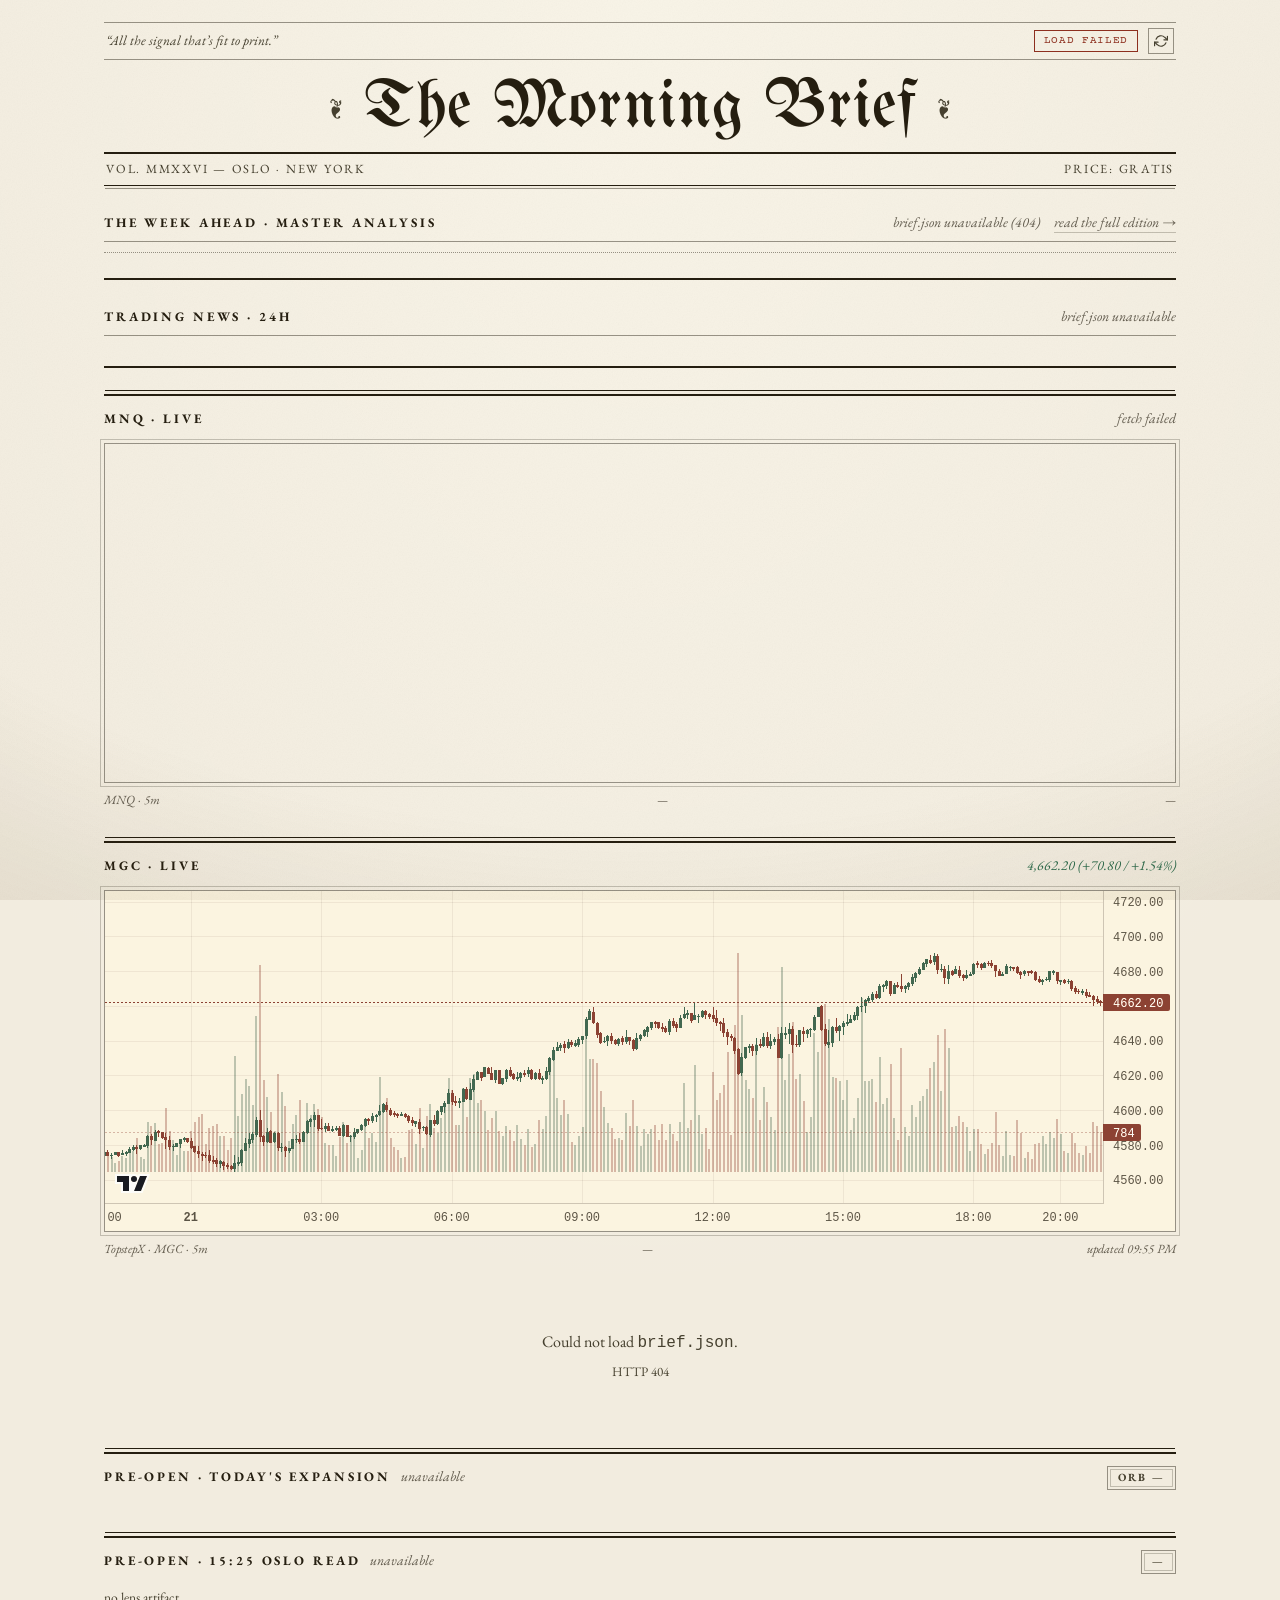
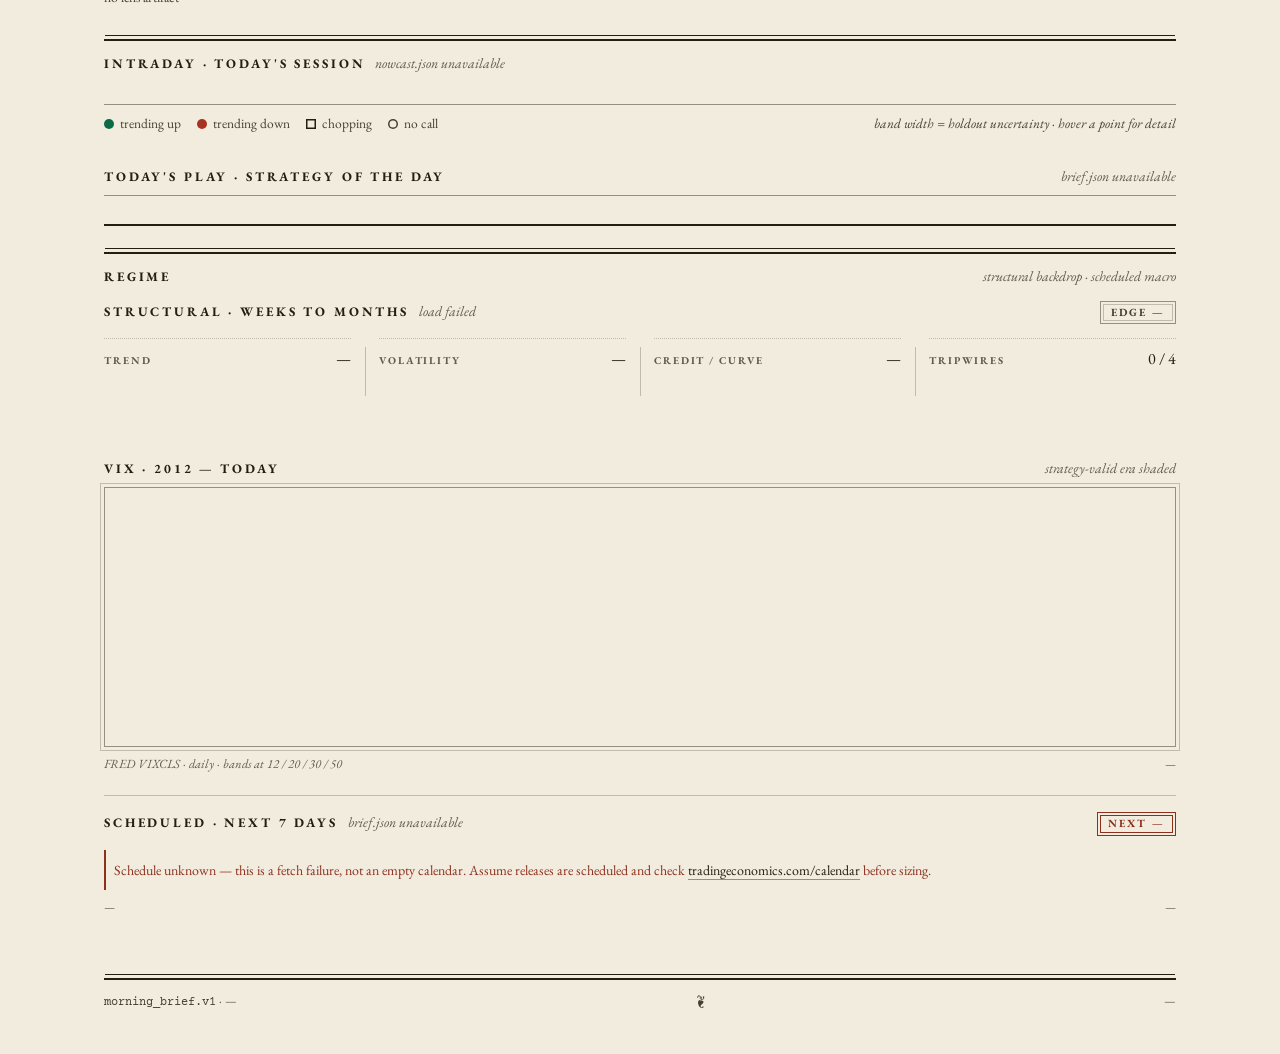
==== commit 7c67ee6b: "privacy: no personal names, usernames, or internal code names on the public surface Removed from ser" ====
--- a/web/index.html
+++ b/web/index.html
@@ -40,7 +40,7 @@
 <!-- NOSCRIPT:START (generated, do not hand-edit) -->
 <noscript>
   <section id="noscript-summary">
-    <p>The Morning Brief. Generated 2026-08-22T08:28:01Z.</p>
+    <p>The Morning Brief. Generated 2026-08-22T09:45:01Z.</p>
     <p>MNQ: expected range 381 pts; 8 days in 10 land under 590 pts; recent norm 531 pts; call NARROW.</p>
     <p>MGC: expected range 90 pts; 8 days in 10 land under 136 pts; recent norm 84 pts; call WIDE.</p>
     <p>Size of the day, not a direction call and not a profit claim.</p>
@@ -58,7 +58,7 @@
        (Sun) refreshed by the weekday pre-open run; MNQ outlook + strategy gates,
        MGC column pending its own analyzer. Drawn by assets/nq.js from brief.json → nq.
        Stale runs grey themselves; the second-model audit verdict is always shown.
-       Advisory only: Mats flips the QuantCrawler switch, not this page. -->
+       Advisory only: the reader flips the switch, not this page. -->
   <section class="nq-section" id="nq-section">
     <div class="nq-head">
       <span class="eyebrow">The Week Ahead · Master Analysis</span>
@@ -89,7 +89,7 @@
     </div>
     <div id="mnq-chart" class="price-chart"></div>
     <div class="chart-foot">
-      <span class="mono" id="chart-source-mnq">TopstepX · MNQ · 5m</span>
+      <span class="mono" id="chart-source-mnq">MNQ · 5m</span>
       <span class="mono" id="chart-levels-mnq">—</span>
       <span class="mono" id="chart-updated-mnq">—</span>
     </div>
@@ -102,7 +102,7 @@
     </div>
     <div id="mgc-chart" class="price-chart"></div>
     <div class="chart-foot">
-      <span class="mono" id="chart-source-mgc">TopstepX · MGC · 5m</span>
+      <span class="mono" id="chart-source-mgc">MGC · 5m</span>
       <span class="mono" id="chart-levels-mgc">—</span>
       <span class="mono" id="chart-updated-mgc">—</span>
     </div>
@@ -118,7 +118,7 @@
        range beat its 26-day median", never direction, never ORB P&L. Tiered:
        calls only when the forecast is >=1.15x or <=0.80x the median and abstains
        between, which is what takes the called days from 63.9% to 87%/70%.
-       Display only. Mats flips the switch, not this page. -->
+       Display only. The reader flips the switch, not this page. -->
   <section class="regime-section preopen-section" id="preopen-section">
     <div class="regime-head">
       <div class="regime-title">
@@ -169,7 +169,7 @@
        the lead; this stays as today's calendar + watchdog gate). Calendar-gated.
        Verdicts are baked at build time for play.date_et; play.js greys the
        card if the browser's ET date has moved on — a stale RUN is worse than
-       no card. Display only: Mats flips the switch, not this page. -->
+       no card. Display only: the reader flips the switch, not this page. -->
   <section class="play-section" id="play-section">
     <div class="play-head">
       <span class="eyebrow">Today's Play · strategy of the day</span>
@@ -179,7 +179,7 @@
     <p class="play-evidence" id="play-evidence"></p>
   </section>
 
-  <!-- Instrument Outlook removed 2026-08-17 (Mats): one 5-min EMA20/ATR read of the tape,
+  <!-- Instrument Outlook removed 2026-08-17: one 5-min EMA20/ATR read of the tape,
        "long bias 25%" contradicted the Week Ahead call and no direction predictor survived
        measurement. Its PDH/PDL + overnight levels moved into the live-chart footers
        (assets/levels.js). Revert: git tag pre-outlook-removal-2026-08-17 or
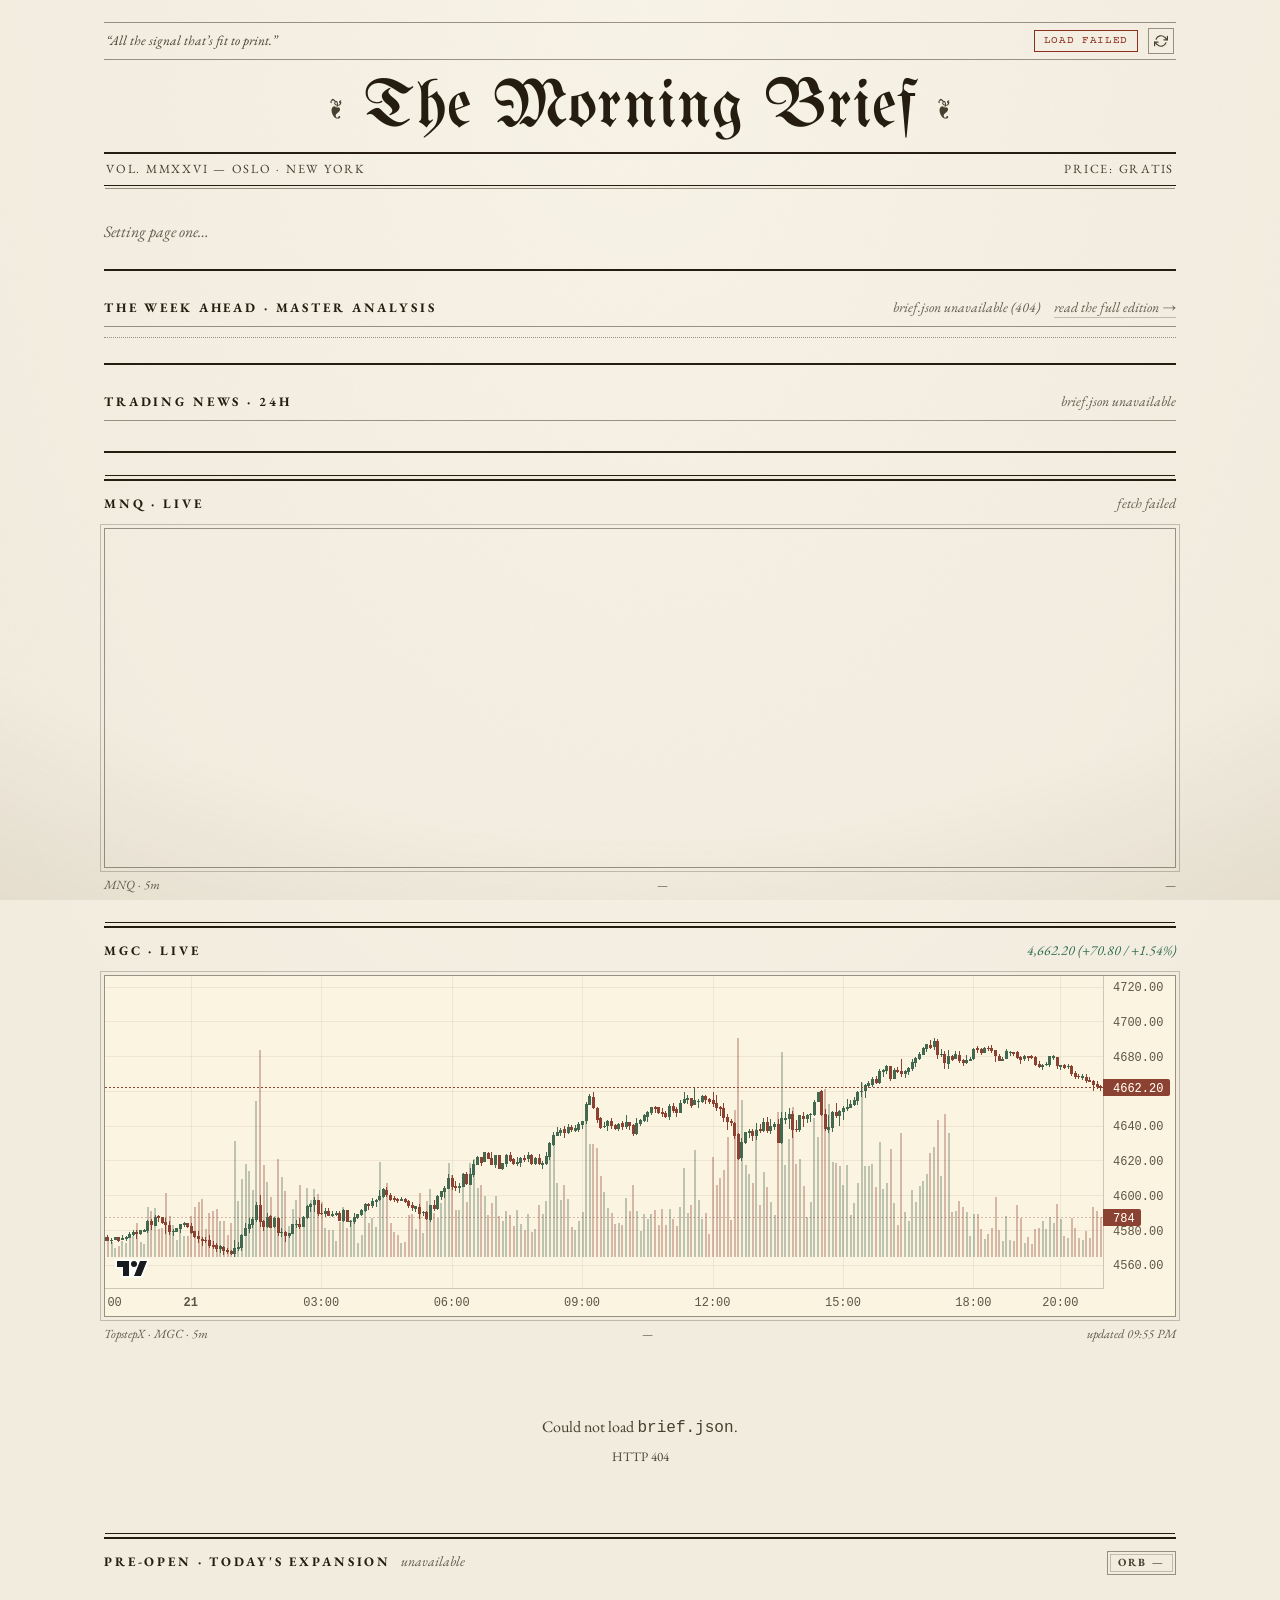
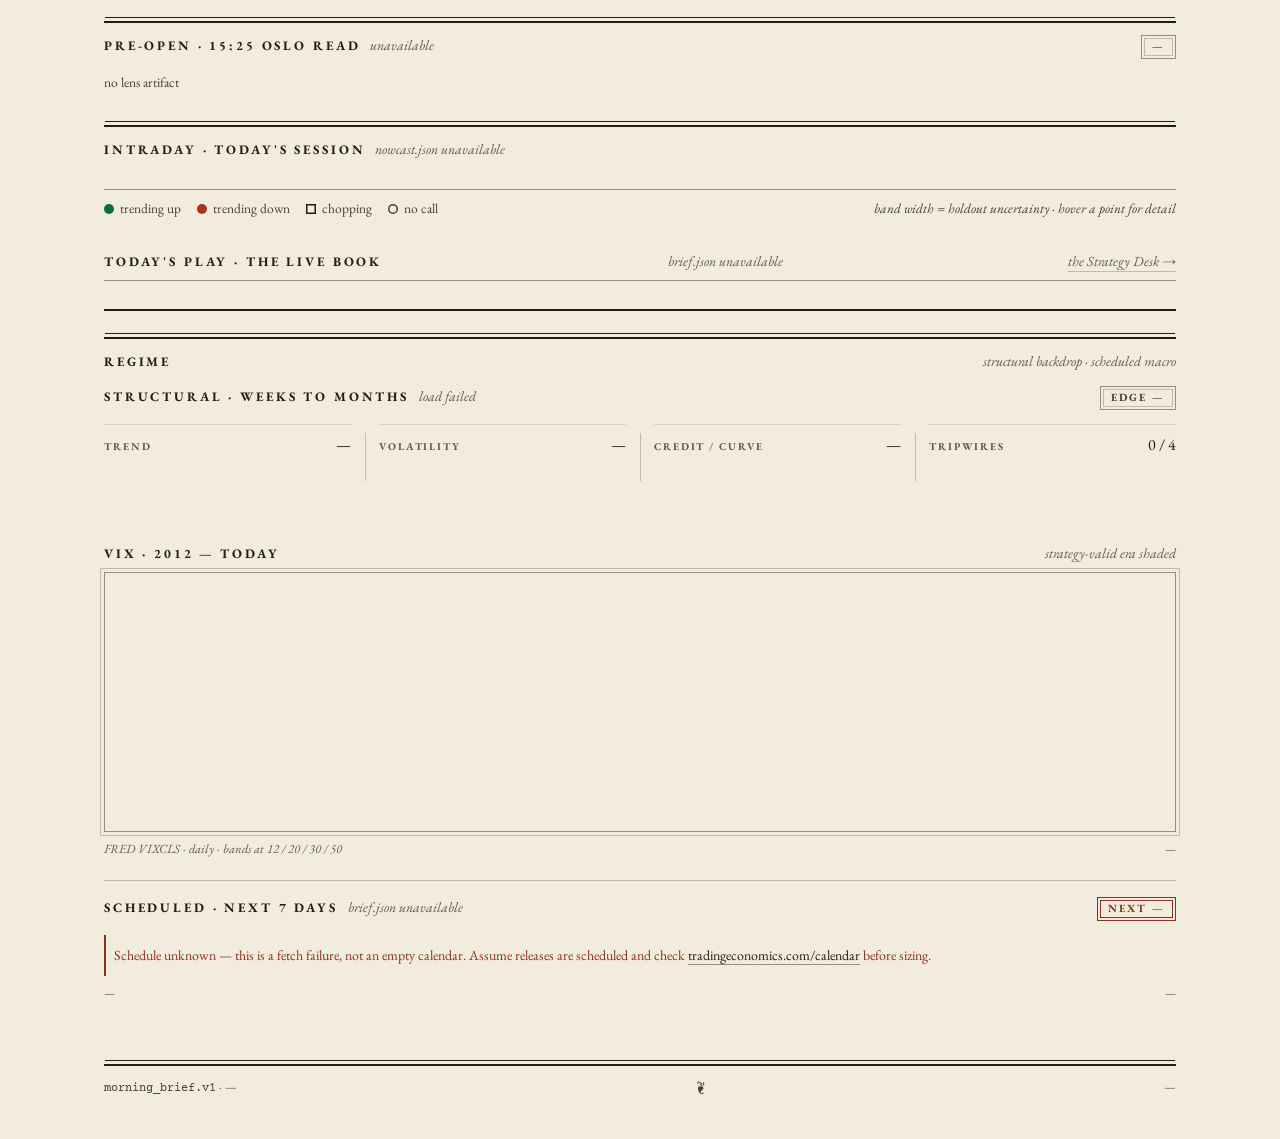
==== commit 0a903e2c: "Page one headlines, holiday calendar, live-book play card, Strategy Desk - fetchers/holidays.py: 202" ====
--- a/web/index.html
+++ b/web/index.html
@@ -21,7 +21,7 @@
 
   <header class="masthead">
     <div class="masthead-ear">
-      <span class="ear-note">&ldquo;All the signal that&rsquo;s fit to print.&rdquo;</span>
+      <span class="ear-note" id="ear-note">&ldquo;All the signal that&rsquo;s fit to print.&rdquo;</span>
       <div class="masthead-right">
         <span class="pill" id="freshness">loading…</span>
         <button class="refresh-btn" id="refresh" title="Refresh">
@@ -40,18 +40,28 @@
 <!-- NOSCRIPT:START (generated, do not hand-edit) -->
 <noscript>
   <section id="noscript-summary">
-    <p>The Morning Brief. Generated 2026-08-22T09:45:01Z.</p>
-    <p>MNQ: expected range 381 pts; 8 days in 10 land under 590 pts; recent norm 531 pts; call NARROW.</p>
-    <p>MGC: expected range 90 pts; 8 days in 10 land under 136 pts; recent norm 84 pts; call WIDE.</p>
+    <p>The Morning Brief. Generated 2026-09-06T21:08:30Z.</p>
+    <p>Headline: MARKETS CLOSED TOMORROW. US stock exchanges are shut. CME Globex trades the overnight, then halts: equity index (MNQ) at 13:00 ET / 19:00 Oslo (verified), COMEX metals (MGC) an early halt in the same hour (exact minute unverified). Everything reopens 18:00 ET / 00:00 Oslo for the Tuesday trade date.</p>
+    <p>Tomorrow 2026-09-07 is Labor Day: markets closed.</p>
+    <p>MNQ: expected range 332 pts; 8 days in 10 land under 515 pts; recent norm 430 pts; call NARROW.</p>
+    <p>MGC: expected range 108 pts; 8 days in 10 land under 163 pts; recent norm 91 pts; call WIDE.</p>
     <p>Size of the day, not a direction call and not a profit claim.</p>
-    <p>Pre-open read for 2026-08-21, taken 15:25 Oslo.</p>
+    <p>Pre-open read for 2026-09-04, taken 15:25 Oslo.</p>
     <p>Range: NARROW. today&#x27;s RTH range lands BELOW the trailing-20-session median Right 65% of the time over 5 years.</p>
-    <p>Which level first: PDH. PDH is touched before PDL during RTH Yesterday&#x27;s high 29470.25, low 29202.75. Right 78% of the time on days like this over the past five years. 65% if you also count days that never reach either level.</p>
+    <p>Which level first: PDH. PDH is touched before PDL during RTH Yesterday&#x27;s high 29584.25, low 29199.5. Right 78% of the time on days like this over the past five years. 65% if you also count days that never reach either level.</p>
     <p>Size of the day and which prior level comes first. Not a direction call.</p>
     <p>Full structured data: <a href="brief.json">brief.json</a></p>
   </section>
 </noscript>
 <!-- NOSCRIPT:END -->
+
+  <!-- Page one. The headline board is composed server-side (headlines.py):
+       a closed market outranks everything, then a tier-1 release, then the
+       range call. Drawn by assets/headlines.js. Satire is hand-written and
+       names nobody. -->
+  <section class="hl-section" id="headlines" data-tone="range">
+    <p class="hl-note">Setting page one&hellip;</p>
+  </section>
 
 
   <!-- The Week Ahead · Master Analysis (lead board). NQ analyzer week run
@@ -172,8 +182,9 @@
        no card. Display only: the reader flips the switch, not this page. -->
   <section class="play-section" id="play-section">
     <div class="play-head">
-      <span class="eyebrow">Today's Play · strategy of the day</span>
+      <span class="eyebrow">Today's Play · the live book</span>
       <span class="eyebrow-soft" id="play-meta">loading…</span>
+      <a class="nq-edition-link" href="analyst.html">the Strategy Desk &rarr;</a>
     </div>
     <div class="play-grid" id="play-grid"></div>
     <p class="play-evidence" id="play-evidence"></p>
@@ -341,8 +352,10 @@
 
 <script src="assets/lightweight-charts.js" defer></script>
 <script src="assets/app.js" defer></script>
+<script src="assets/headlines.js" defer></script>
 <script src="assets/levels.js" defer></script>
 <script src="assets/chart.js" defer></script>
+<script src="assets/session_levels.js" defer></script>
 <script src="assets/regime.js" defer></script>
 <script src="assets/selfcalib.js" defer></script>
 <script src="assets/preopen.js" defer></script>
--- a/web/assets/style.css
+++ b/web/assets/style.css
@@ -1240,3 +1240,152 @@
 .lens-none { color: var(--muted, #6d6659); font-size: .85rem; margin: 0; }
 .lens-foot { margin: .8rem 0 0; font-size: .8rem; color: var(--muted, #6d6659); line-height: 1.45; }
 @media (max-width: 34rem) { .lens-row { grid-template-columns: 9rem auto; } .lens-row .n { display: none; } }
+
+/* ——— session liquidity pools on the MNQ chart ——— */
+.pool-bar {
+  display: flex;
+  align-items: center;
+  flex-wrap: wrap;
+  gap: 8px;
+  margin: 0 0 10px;
+  padding-bottom: 8px;
+  border-bottom: 1px dotted var(--rule-soft);
+}
+.pool-bar.is-off .pool-chip,
+.pool-bar.is-off .pool-count,
+.pool-bar.is-off .pool-opt { opacity: 0.4; }
+.pool-master, .pool-chip {
+  font-family: var(--serif);
+  font-size: 11px;
+  text-transform: uppercase;
+  letter-spacing: 0.16em;
+  color: var(--ink);
+  background: transparent;
+  border: 1px solid var(--rule);
+  padding: 4px 10px;
+  cursor: pointer;
+  display: inline-flex;
+  align-items: center;
+  gap: 6px;
+}
+.pool-master { font-weight: 700; box-shadow: inset 0 0 0 2px var(--paper), inset 0 0 0 3px var(--rule-soft); }
+.pool-chip.is-off { opacity: 0.42; border-style: dashed; }
+.pool-chip.is-off .pool-swatch { opacity: 0.35; }
+.pool-swatch {
+  width: 10px;
+  height: 10px;
+  border-radius: 50%;
+  border: 1px solid rgba(37, 30, 16, 0.35);
+  display: inline-block;
+  flex: none;
+}
+.pool-count, .pool-opt {
+  font-family: var(--serif);
+  font-size: 11.5px;
+  color: var(--muted);
+  letter-spacing: 0.08em;
+}
+.pool-count { background: transparent; border: 1px solid var(--rule-soft); padding: 3px 6px; cursor: pointer; }
+.pool-opt { display: inline-flex; align-items: center; gap: 5px; cursor: pointer; }
+.pool-table { margin-top: 12px; overflow-x: auto; }
+.pool-table table { border-collapse: collapse; width: 100%; font-size: 13px; }
+.pool-table th {
+  font-family: var(--mono);
+  font-size: 10px;
+  letter-spacing: 0.1em;
+  text-transform: uppercase;
+  color: var(--faint);
+  text-align: left;
+  font-weight: 400;
+  padding: 6px 10px 6px 0;
+  border-bottom: 1px solid var(--rule);
+}
+.pool-table td { padding: 4px 10px 4px 0; border-bottom: 1px dotted var(--rule-soft); vertical-align: baseline; white-space: nowrap; }
+.pool-table .pool-name { display: flex; align-items: center; gap: 7px; font-family: var(--serif); }
+.pool-table .pool-px { font-family: var(--mono); font-size: 12px; font-variant-numeric: tabular-nums; }
+.pool-table .pool-state { font-family: var(--serif); font-style: italic; font-size: 11.5px; color: var(--faint); }
+.pool-caption, .pool-empty { font-family: var(--serif); font-style: italic; font-size: 12px; color: var(--faint); margin: 8px 0 0; }
+
+/* label layer over the chart canvas */
+.pool-chart-wrap { position: relative; }
+.pool-labels {
+  position: absolute;
+  inset: 0;
+  pointer-events: none;
+  overflow: hidden;
+}
+.pool-tag {
+  position: absolute;
+  transform: translateY(-50%);
+  font-family: var(--mono);
+  font-size: 9.5px;
+  letter-spacing: 0.02em;
+  font-variant-numeric: tabular-nums;
+  white-space: nowrap;
+  background: rgba(242, 236, 223, 0.92);
+  padding: 0 3px;
+  border-radius: 1px;
+  line-height: 1.35;
+}
+
+/* ── Page one: headline board (assets/headlines.js) ───────────────────────
+ * The lead is set like a broadsheet splash: kicker in letterspaced caps, a
+ * condensed serif headline across the measure, a justified deck, then the
+ * wire sub-heads beside the small furniture (weather, corrections, inside). */
+.hl-section { margin-bottom: 26px; padding-bottom: 18px; border-bottom: 2px solid var(--ink); }
+.hl-note { font-family: var(--serif); font-style: italic; color: var(--faint); padding: 8px 0; }
+.hl-lead { padding: 14px 0 12px; border-bottom: 1px solid var(--rule); text-align: center; }
+.hl-kicker { font-family: var(--serif); font-weight: 700; font-size: 12.5px; text-transform: uppercase; letter-spacing: 0.24em; color: var(--muted); }
+.hl-head { font-family: var(--serif); font-weight: 800; font-size: clamp(38px, 6.4vw, 78px); line-height: 0.98; letter-spacing: -0.015em; text-transform: uppercase; margin: 8px auto 10px; max-width: 18ch; }
+.hl-section[data-tone="closed"] .hl-head { color: var(--red); }
+.hl-section[data-tone="event"] .hl-head { color: var(--ink); }
+.hl-deck { font-family: var(--serif); font-size: 18px; line-height: 1.4; max-width: 66ch; margin: 0 auto; text-align: justify; hyphens: auto; -webkit-hyphens: auto; }
+.hl-notice { font-family: var(--mono); font-size: 12px; color: var(--muted); margin-top: 10px; }
+.hl-desk { font-family: var(--serif); font-style: italic; font-size: 14px; color: var(--faint); margin-top: 4px; }
+.hl-below { display: grid; grid-template-columns: 1.6fr 1fr; gap: 0 32px; }
+.hl-subs { padding: 10px 28px 4px 0; }
+.hl-sub { display: grid; grid-template-columns: auto 1fr; gap: 4px 10px; padding: 8px 0; border-bottom: 1px dotted var(--rule-soft); align-items: baseline; }
+.hl-sub:last-child { border-bottom: none; }
+.hl-sub-head { font-family: var(--serif); font-weight: 600; font-size: 19px; line-height: 1.25; }
+.hl-sub-head a { border-bottom: 1px solid var(--rule-soft); }
+.hl-sub-why { grid-column: 2; font-family: var(--mono); font-size: 10.5px; color: var(--faint); letter-spacing: 0.03em; }
+.hl-side { padding: 10px 0 4px 28px; border-left: 1px solid var(--rule-soft); }
+.hl-box { padding: 6px 0 10px; border-bottom: 1px dotted var(--rule-soft); }
+.hl-box:last-child { border-bottom: none; }
+.hl-box .k { display: block; margin-bottom: 3px; }
+.hl-box p { font-family: var(--serif); font-size: 14.5px; line-height: 1.4; color: var(--muted); }
+@media (max-width: 820px) {
+  .hl-below { grid-template-columns: 1fr; }
+  .hl-subs { padding-right: 0; }
+  .hl-side { padding-left: 0; border-left: none; border-top: 1px solid var(--rule); }
+}
+
+/* Today's Play: closed-day banner */
+.play-closed-banner { grid-column: 1 / -1; display: flex; align-items: baseline; gap: 12px; padding: 10px 0; border-bottom: 1px solid var(--rule); }
+.play-closed-text { font-family: var(--serif); font-size: 15px; color: var(--muted); }
+
+/* ── The Strategy Desk (analyst.html, assets/analyst.js) ─────────────────── */
+.ad-lede { font-family: var(--serif); font-size: 17px; line-height: 1.45; text-align: justify; hyphens: auto; -webkit-hyphens: auto; margin: 0 0 10px; max-width: 78ch; }
+.ad-top .wa-cards, .ad-card { grid-template-columns: 1fr; }
+.wa-section .wa-cards { grid-template-columns: 1fr; }
+.ad-card { gap: 6px; }
+.ad-version { font-family: var(--mono); font-size: 12px; font-weight: 400; color: var(--faint); letter-spacing: 0.02em; }
+.ad-note { font-family: var(--serif); font-style: italic; font-size: 14.5px; color: var(--muted); }
+.ad-body { display: grid; grid-template-columns: 1.15fr 1fr; gap: 0 32px; margin-top: 4px; }
+.ad-prose { padding-right: 28px; }
+.ad-p { font-family: var(--serif); font-size: 16px; line-height: 1.5; text-align: justify; hyphens: auto; -webkit-hyphens: auto; margin-bottom: 8px; }
+.ad-drop::first-letter { float: left; font-family: var(--serif); font-weight: 800; font-size: 3.1em; line-height: 0.8; padding: 4px 6px 0 0; color: var(--red); }
+.ad-stats { padding-left: 28px; border-left: 1px solid var(--rule-soft); }
+.ad-stats .wa-sub { margin-top: 0; margin-bottom: 6px; }
+.ad-stats .wa-bt-cap { margin-top: 10px; }
+.ad-spark { width: 100%; height: 64px; display: block; margin-top: 4px; }
+.ad-spark-zero { stroke: var(--rule-soft); stroke-width: 1; stroke-dasharray: 2 3; }
+.ad-spark-line { fill: none; stroke-width: 1.4; }
+.ad-spark-line.up { stroke: var(--green); }
+.ad-spark-line.down { stroke: var(--red); }
+.ad-fine .ad-p { font-size: 14px; color: var(--muted); }
+@media (max-width: 820px) {
+  .ad-body { grid-template-columns: 1fr; }
+  .ad-prose { padding-right: 0; }
+  .ad-stats { padding-left: 0; border-left: none; border-top: 1px dotted var(--rule-soft); padding-top: 8px; margin-top: 6px; }
+}
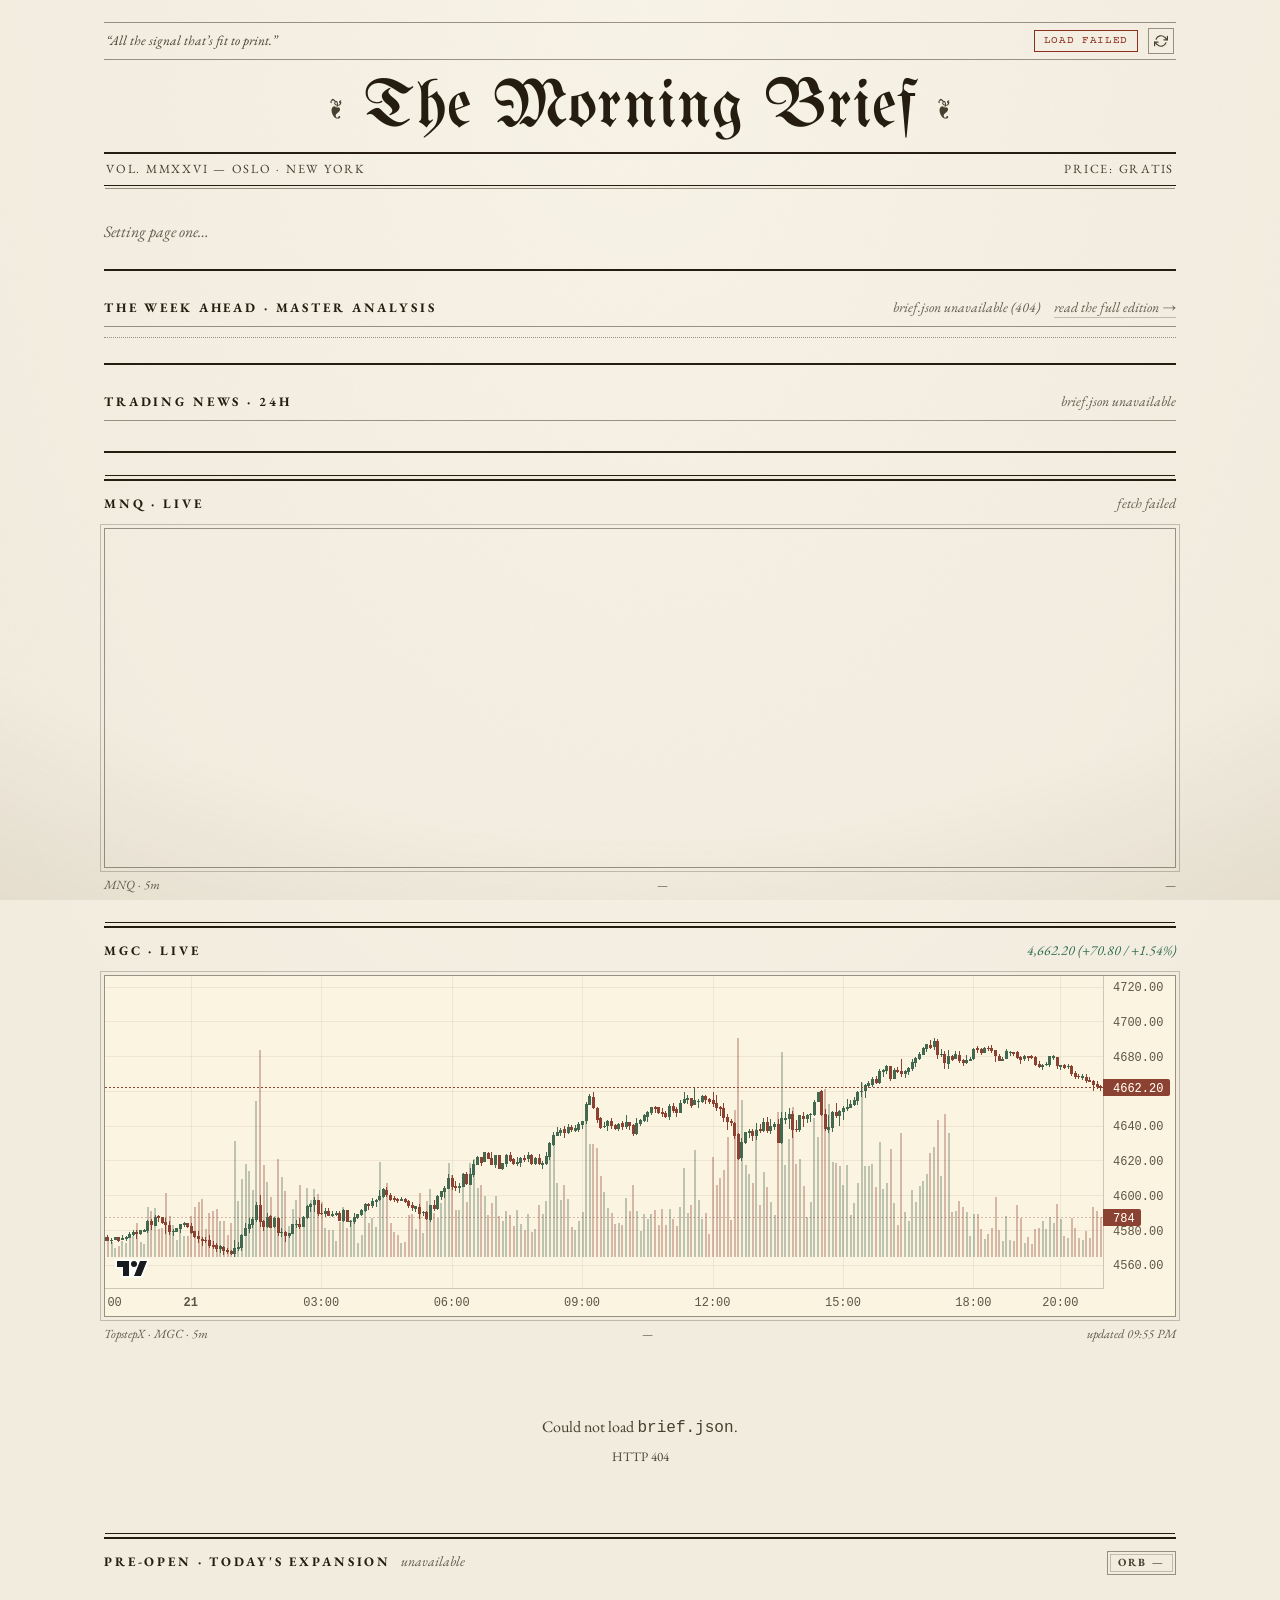
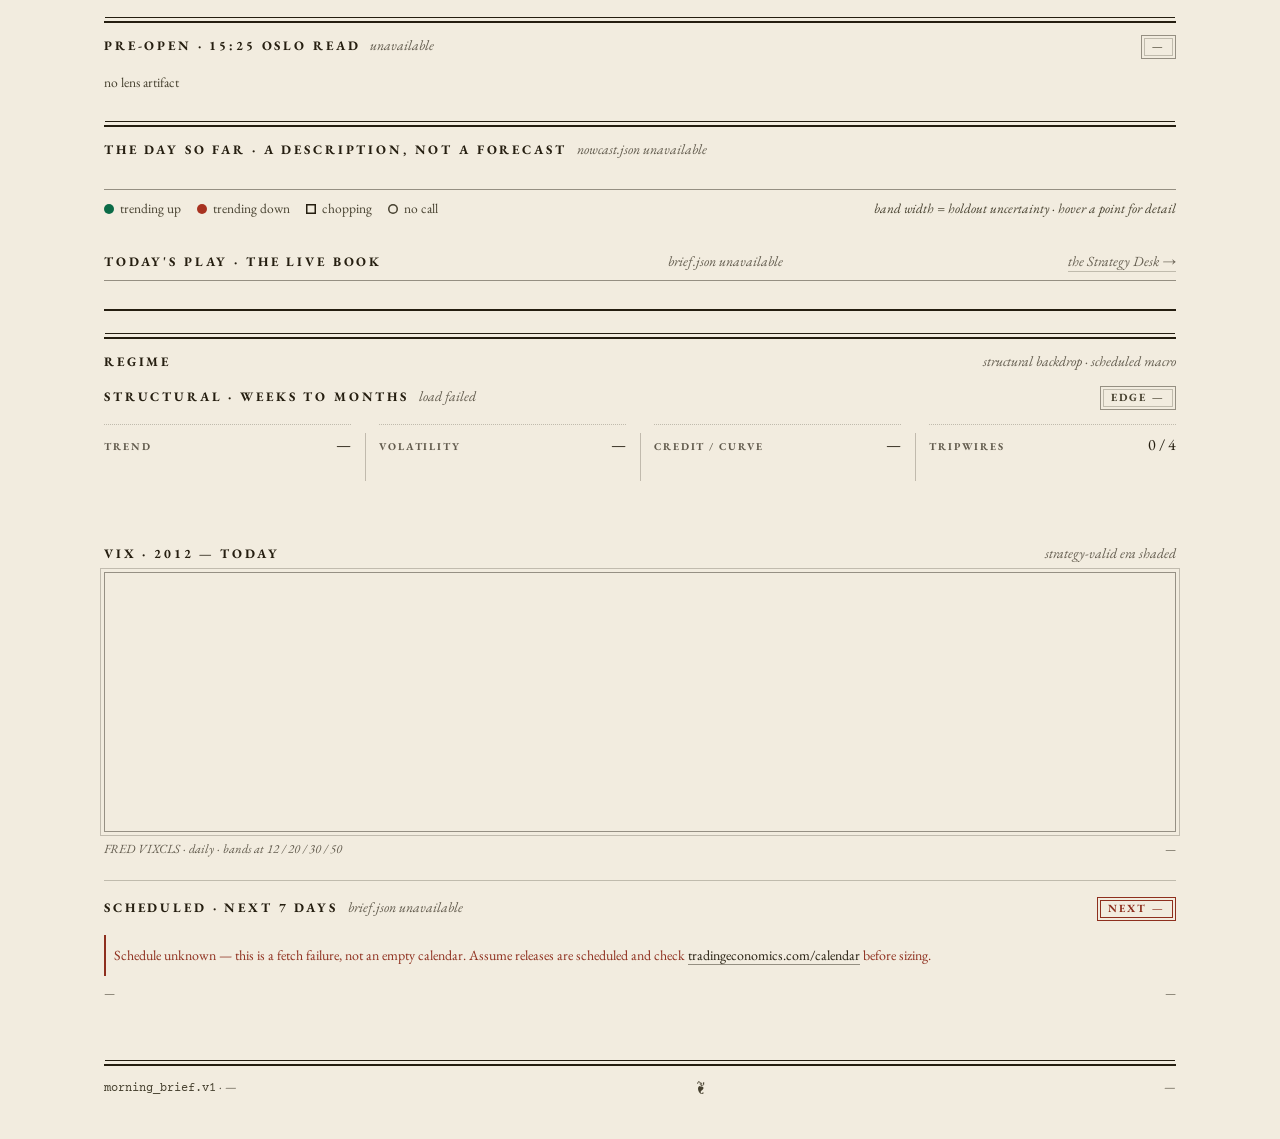
==== commit ae110834: "Stop publishing direction calls and sizing verdicts; label geometry and descriptions honestly - Mark" ====
--- a/web/index.html
+++ b/web/index.html
@@ -40,15 +40,14 @@
 <!-- NOSCRIPT:START (generated, do not hand-edit) -->
 <noscript>
   <section id="noscript-summary">
-    <p>The Morning Brief. Generated 2026-09-06T21:08:30Z.</p>
-    <p>Headline: MARKETS CLOSED TOMORROW. US stock exchanges are shut. CME Globex trades the overnight, then halts: equity index (MNQ) at 13:00 ET / 19:00 Oslo (verified), COMEX metals (MGC) an early halt in the same hour (exact minute unverified). Everything reopens 18:00 ET / 00:00 Oslo for the Tuesday trade date.</p>
-    <p>Tomorrow 2026-09-07 is Labor Day: markets closed.</p>
-    <p>MNQ: expected range 332 pts; 8 days in 10 land under 515 pts; recent norm 430 pts; call NARROW.</p>
-    <p>MGC: expected range 108 pts; 8 days in 10 land under 163 pts; recent norm 91 pts; call WIDE.</p>
+    <p>The Morning Brief. Generated 2026-09-23T06:19:00Z.</p>
+    <p>Headline: NASDAQ: RANGE MODEL DECLINES TO CALL. Median forecast 354 points on MNQ against a 26-day median of 390. Gold reads narrow, 81 points expected. Size of the day, not a direction call and not a profit claim.</p>
+    <p>MNQ: expected range 354 pts; 8 days in 10 land under 549 pts; recent norm 390 pts; call NARROW.</p>
+    <p>MGC: expected range 81 pts; 8 days in 10 land under 123 pts; recent norm 100 pts; call NARROW.</p>
     <p>Size of the day, not a direction call and not a profit claim.</p>
-    <p>Pre-open read for 2026-09-04, taken 15:25 Oslo.</p>
+    <p>Pre-open read for 2026-09-22, taken 15:25 Oslo.</p>
     <p>Range: NARROW. today&#x27;s RTH range lands BELOW the trailing-20-session median Right 65% of the time over 5 years.</p>
-    <p>Which level first: PDH. PDH is touched before PDL during RTH Yesterday&#x27;s high 29584.25, low 29199.5. Right 78% of the time on days like this over the past five years. 65% if you also count days that never reach either level.</p>
+    <p>Which level first: PDH. PDH is touched before PDL during RTH Yesterday&#x27;s high 30862.75, low 30216.5. Right 78% of the time on days like this over the past five years. 65% if you also count days that never reach either level.</p>
     <p>Size of the day and which prior level comes first. Not a direction call.</p>
     <p>Full structured data: <a href="brief.json">brief.json</a></p>
   </section>
@@ -125,9 +124,10 @@
 
   <!-- Pre-open expansion + ORB go/no-go. Read at 08:00 Oslo (02:00 ET) off the
        range model that already ships here (HAR+VOL+EVENT). Answers "will today's
-       range beat its 26-day median", never direction, never ORB P&L. Tiered:
-       calls only when the forecast is >=1.15x or <=0.80x the median and abstains
-       between, which is what takes the called days from 63.9% to 87%/70%.
+       range beat its 26-day median", never direction, never ORB P&L. Graded,
+       not abstaining: every day gets a call, and the rung it lands on carries
+       that rung's walk-forward hit rate (63.9% over all 1,719 days; the extreme
+       rungs are thresholds picked on that same run, not a separate test).
        Display only. The reader flips the switch, not this page. -->
   <section class="regime-section preopen-section" id="preopen-section">
     <div class="regime-head">
@@ -161,7 +161,7 @@
   <section class="regime-section nowcast-section" id="nowcast-section">
     <div class="regime-head">
       <div class="regime-title">
-        <span class="eyebrow">Intraday · today's session</span>
+        <span class="eyebrow">The day so far · a description, not a forecast</span>
         <span class="eyebrow-soft" id="nowcast-meta">loading…</span>
       </div>
     </div>
--- a/web/assets/style.css
+++ b/web/assets/style.css
@@ -1389,3 +1389,18 @@
   .ad-prose { padding-right: 0; }
   .ad-stats { padding-left: 0; border-left: none; border-top: 1px dotted var(--rule-soft); padding-top: 8px; margin-top: 6px; }
 }
+
+/* Strategy Desk: review column + bylines */
+.ad-byline { font-family: var(--serif); font-style: italic; font-size: 13.5px; color: var(--faint); margin-top: 2px; }
+.ad-review .ad-body { grid-template-columns: 1.25fr 1fr; }
+.rv-stories-list { list-style: none; margin: 0 0 12px; }
+.rv-story { font-family: var(--serif); font-size: 14.5px; line-height: 1.35; padding: 5px 0; border-bottom: 1px dotted var(--rule-soft); display: flex; gap: 8px; align-items: baseline; flex-wrap: wrap; }
+.rv-story-src { font-family: var(--mono); font-size: 10.5px; color: var(--faint); }
+.rv-table { display: flex; flex-direction: column; }
+.rv-row { display: grid; grid-template-columns: 5.2rem 1fr 1fr auto auto; gap: 8px; font-family: var(--mono); font-size: 11px; padding: 5px 0; border-bottom: 1px dotted var(--rule-soft); align-items: baseline; }
+.rv-row.is-hot .rv-day { font-weight: 700; }
+.rv-verdict { font-weight: 700; letter-spacing: 0.08em; }
+.rv-verdict.green { color: var(--green); }
+.rv-verdict.faint { color: var(--faint); }
+.rv-stories { color: var(--faint); }
+@media (max-width: 820px) { .ad-review .ad-body { grid-template-columns: 1fr; } .rv-row { grid-template-columns: 4.5rem 1fr auto; } .rv-row .rv-cell + .rv-cell, .rv-stories { display: none; } }
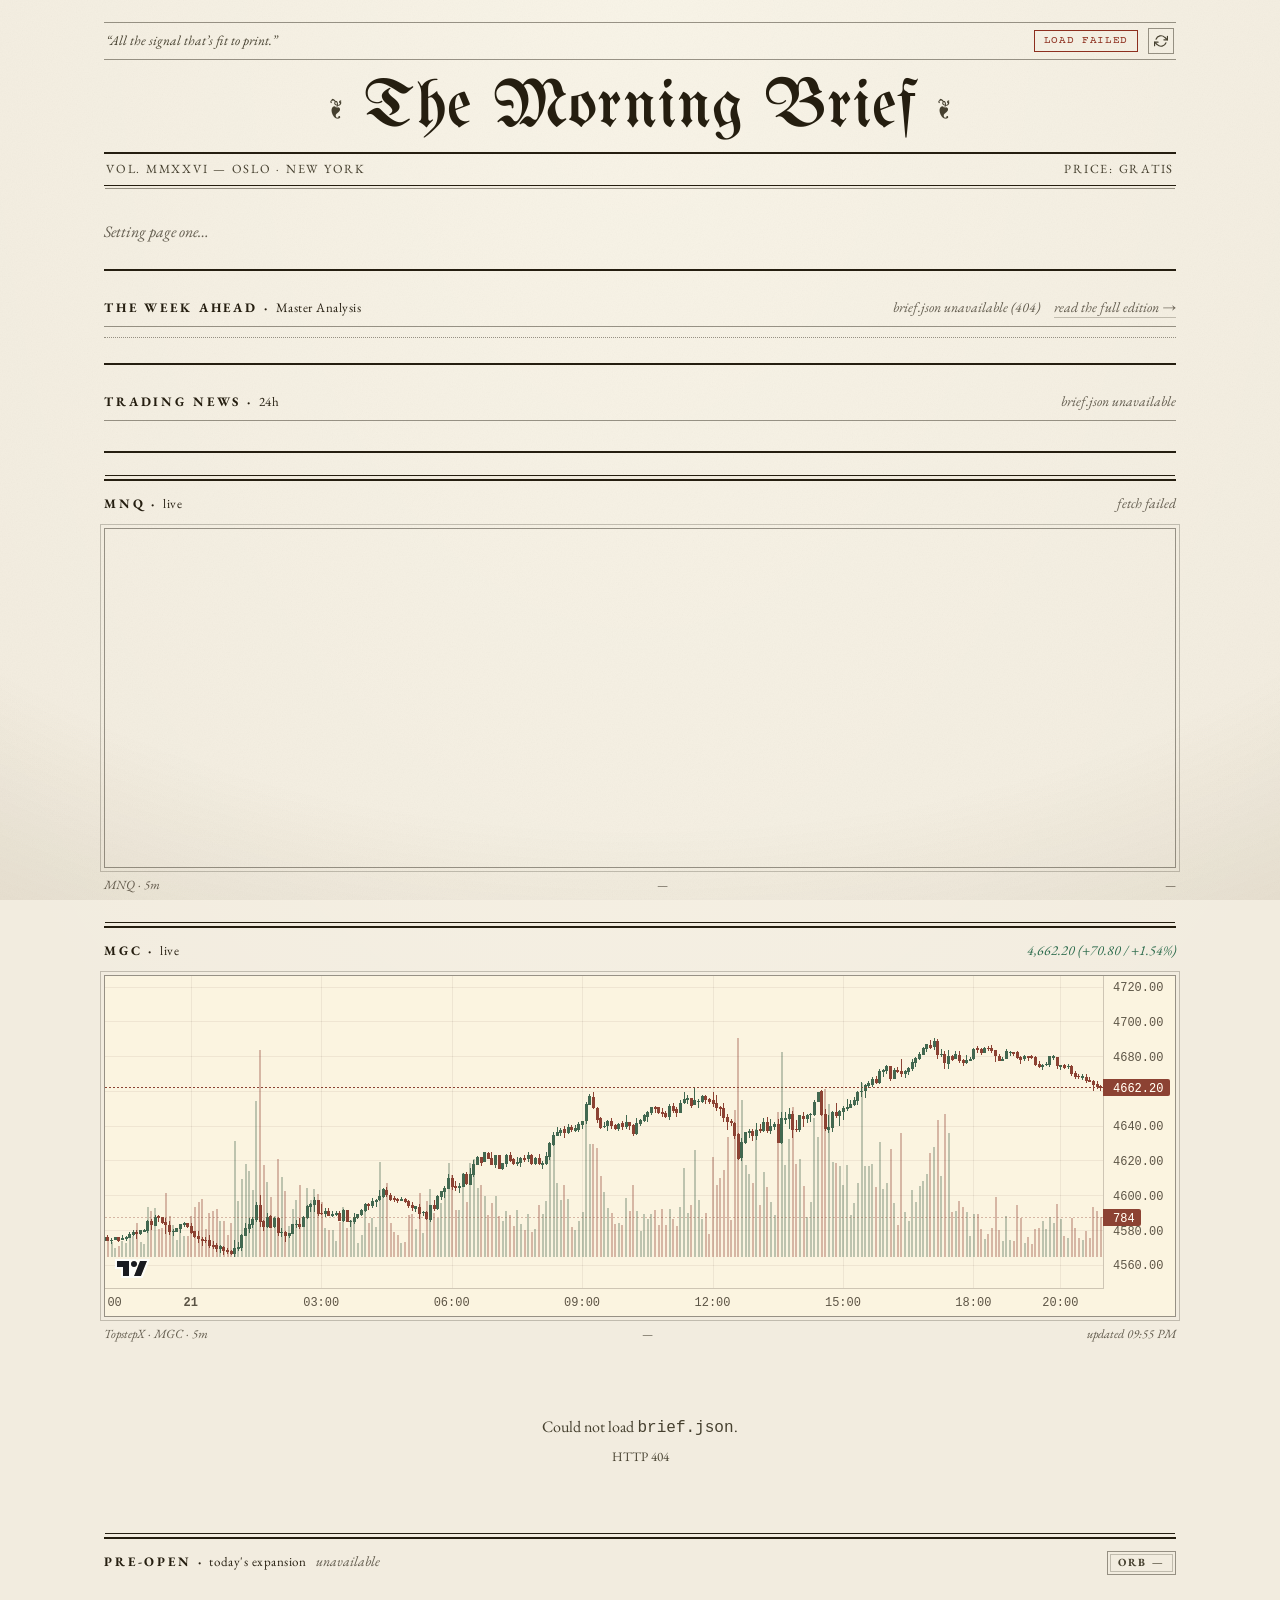
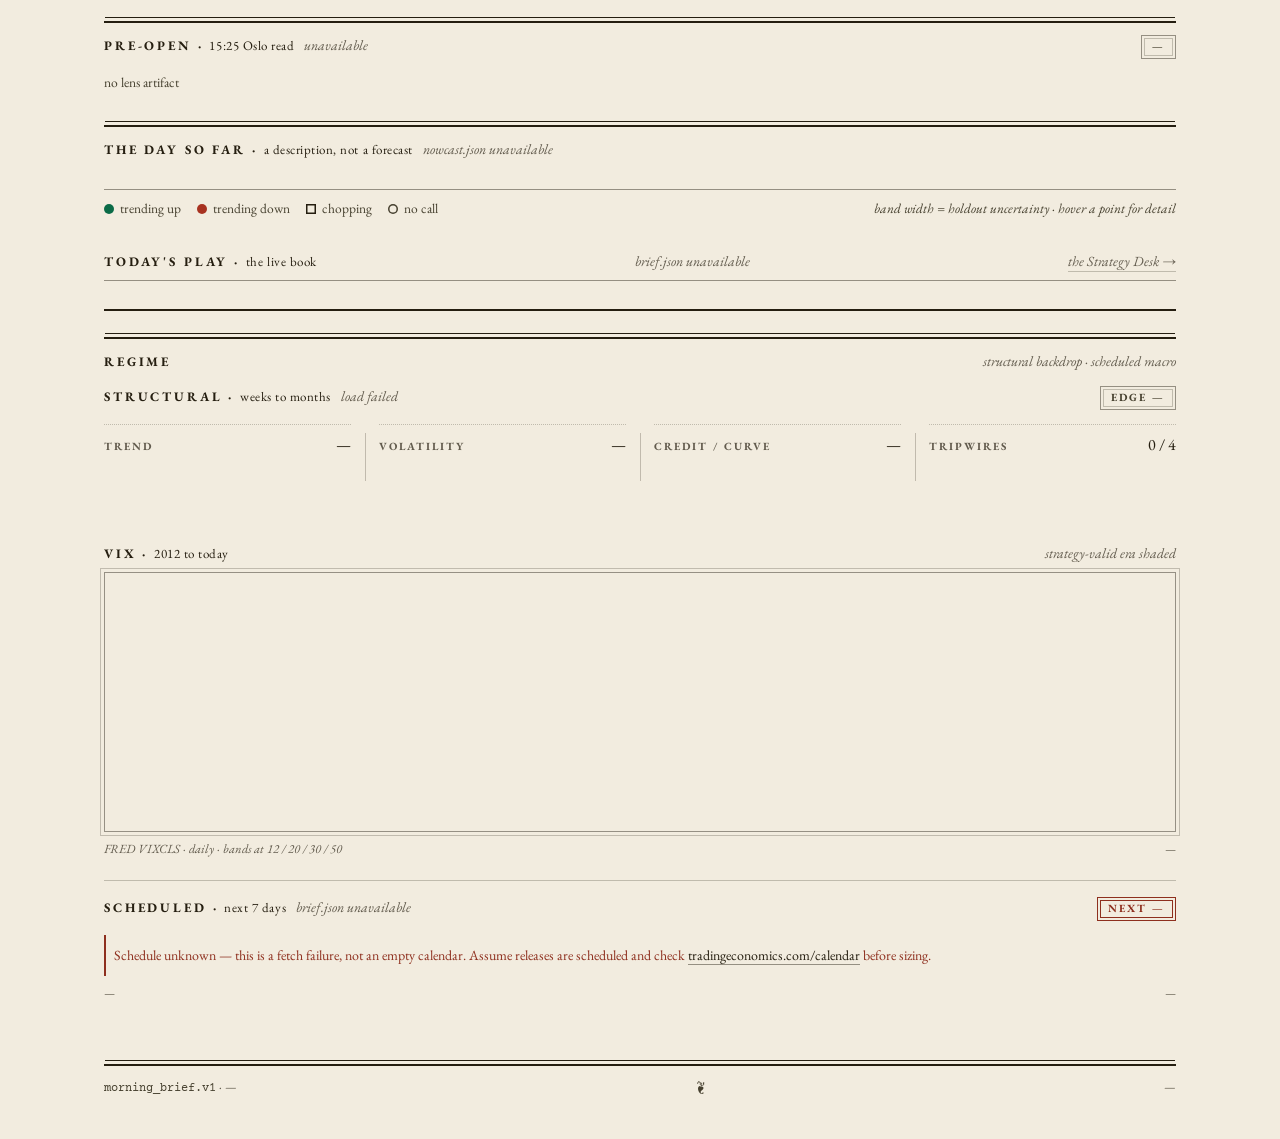
==== commit 37b7e407: "Raise sub-11px text to 11px, un-capitalize long header tails, drop VIX em dash Fixes from an Impecca" ====
--- a/web/index.html
+++ b/web/index.html
@@ -40,14 +40,14 @@
 <!-- NOSCRIPT:START (generated, do not hand-edit) -->
 <noscript>
   <section id="noscript-summary">
-    <p>The Morning Brief. Generated 2026-09-23T06:19:00Z.</p>
-    <p>Headline: NASDAQ: RANGE MODEL DECLINES TO CALL. Median forecast 354 points on MNQ against a 26-day median of 390. Gold reads narrow, 81 points expected. Size of the day, not a direction call and not a profit claim.</p>
-    <p>MNQ: expected range 354 pts; 8 days in 10 land under 549 pts; recent norm 390 pts; call NARROW.</p>
-    <p>MGC: expected range 81 pts; 8 days in 10 land under 123 pts; recent norm 100 pts; call NARROW.</p>
+    <p>The Morning Brief. Generated 2026-09-28T06:18:41Z.</p>
+    <p>Headline: NASDAQ: RANGE MODEL DECLINES TO CALL. Median forecast 335 points on MNQ against a 26-day median of 400. Gold reads narrow, 68 points expected. Size of the day, not a direction call and not a profit claim.</p>
+    <p>MNQ: expected range 335 pts; 8 days in 10 land under 520 pts; recent norm 400 pts; call NARROW.</p>
+    <p>MGC: expected range 68 pts; 8 days in 10 land under 102 pts; recent norm 94 pts; call NARROW.</p>
     <p>Size of the day, not a direction call and not a profit claim.</p>
-    <p>Pre-open read for 2026-09-22, taken 15:25 Oslo.</p>
-    <p>Range: NARROW. today&#x27;s RTH range lands BELOW the trailing-20-session median Right 65% of the time over 5 years.</p>
-    <p>Which level first: PDH. PDH is touched before PDL during RTH Yesterday&#x27;s high 30862.75, low 30216.5. Right 78% of the time on days like this over the past five years. 65% if you also count days that never reach either level.</p>
+    <p>Pre-open read for 2026-09-25, taken 15:25 Oslo.</p>
+    <p>Range: WIDE. today&#x27;s RTH range lands ABOVE the trailing-20-session median Right 65% of the time over 5 years.</p>
+    <p>Which level first: no call today. price is already beyond PDH at 09:24, so PDH is touched at the open and the call would be decided before the session starts</p>
     <p>Size of the day and which prior level comes first. Not a direction call.</p>
     <p>Full structured data: <a href="brief.json">brief.json</a></p>
   </section>
@@ -70,7 +70,7 @@
        Advisory only: the reader flips the switch, not this page. -->
   <section class="nq-section" id="nq-section">
     <div class="nq-head">
-      <span class="eyebrow">The Week Ahead · Master Analysis</span>
+      <span class="eyebrow">The Week Ahead · <span class="eyebrow-tail">Master Analysis</span></span>
       <span class="nq-head-right">
         <span class="eyebrow-soft" id="nq-meta">loading…</span>
         <a class="nq-edition-link" href="week-ahead.html">read the full edition &rarr;</a>
@@ -83,7 +83,7 @@
   <!-- Trading wire: last 24h, MNQ/MGC drivers only -->
 <section class="wire-section" id="wire-section">
   <div class="wire-head">
-    <span class="eyebrow">Trading News · 24h</span>
+    <span class="eyebrow">Trading News · <span class="eyebrow-tail">24h</span></span>
     <span class="eyebrow-soft" id="wire-meta">loading…</span>
   </div>
   <p class="wire-lede" id="wire-lede"></p>
@@ -93,7 +93,7 @@
 <!-- Live charts -->
   <section class="chart-section" id="chart-section-mnq">
     <div class="chart-head">
-      <span class="eyebrow">MNQ · live</span>
+      <span class="eyebrow">MNQ · <span class="eyebrow-tail">live</span></span>
       <span class="eyebrow-soft" id="chart-last-mnq">—</span>
     </div>
     <div id="mnq-chart" class="price-chart"></div>
@@ -106,7 +106,7 @@
 
   <section class="chart-section" id="chart-section-mgc">
     <div class="chart-head">
-      <span class="eyebrow">MGC · live</span>
+      <span class="eyebrow">MGC · <span class="eyebrow-tail">live</span></span>
       <span class="eyebrow-soft" id="chart-last-mgc">—</span>
     </div>
     <div id="mgc-chart" class="price-chart"></div>
@@ -132,7 +132,7 @@
   <section class="regime-section preopen-section" id="preopen-section">
     <div class="regime-head">
       <div class="regime-title">
-        <span class="eyebrow">Pre-open &middot; today's expansion</span>
+        <span class="eyebrow">Pre-open &middot; <span class="eyebrow-tail">today's expansion</span></span>
         <span class="eyebrow-soft" id="preopen-meta">loading&hellip;</span>
       </div>
       <span class="edge-badge" id="preopen-orb" data-flag="unknown">ORB &mdash;</span>
@@ -148,7 +148,7 @@
   <section class="regime-section lens-section" id="lens-section">
     <div class="regime-head">
       <div class="regime-title">
-        <span class="eyebrow">Pre-open &middot; 15:25 Oslo read</span>
+        <span class="eyebrow">Pre-open &middot; <span class="eyebrow-tail">15:25 Oslo read</span></span>
         <span class="eyebrow-soft" id="lens-meta">loading&hellip;</span>
       </div>
       <span class="edge-badge" id="lens-status" data-flag="unknown">&mdash;</span>
@@ -161,7 +161,7 @@
   <section class="regime-section nowcast-section" id="nowcast-section">
     <div class="regime-head">
       <div class="regime-title">
-        <span class="eyebrow">The day so far · a description, not a forecast</span>
+        <span class="eyebrow">The day so far · <span class="eyebrow-tail">a description, not a forecast</span></span>
         <span class="eyebrow-soft" id="nowcast-meta">loading…</span>
       </div>
     </div>
@@ -182,7 +182,7 @@
        no card. Display only: the reader flips the switch, not this page. -->
   <section class="play-section" id="play-section">
     <div class="play-head">
-      <span class="eyebrow">Today's Play · the live book</span>
+      <span class="eyebrow">Today's Play · <span class="eyebrow-tail">the live book</span></span>
       <span class="eyebrow-soft" id="play-meta">loading…</span>
       <a class="nq-edition-link" href="analyst.html">the Strategy Desk &rarr;</a>
     </div>
@@ -210,7 +210,7 @@
   <section class="regime-section" id="regime-section">
     <div class="regime-head">
       <div class="regime-title">
-        <span class="eyebrow">Structural · weeks to months</span>
+        <span class="eyebrow">Structural · <span class="eyebrow-tail">weeks to months</span></span>
         <span class="eyebrow-soft" id="regime-verdict">loading…</span>
       </div>
       <span class="edge-badge" id="edge-badge" data-flag="unknown">edge —</span>
@@ -238,7 +238,7 @@
     <div class="regime-rationale" id="regime-rationale">&nbsp;</div>
 
     <div class="vix-chart-head">
-      <span class="eyebrow">VIX · 2012 — today</span>
+      <span class="eyebrow">VIX · <span class="eyebrow-tail">2012 to today</span></span>
       <span class="eyebrow-soft" id="vix-chart-subtitle">strategy-valid era shaded</span>
     </div>
     <div id="vix-chart" class="vix-chart"></div>
@@ -255,7 +255,7 @@
   <section class="regime-section events-section" id="events-section">
     <div class="regime-head">
       <div class="regime-title">
-        <span class="eyebrow">Scheduled · next 7 days</span>
+        <span class="eyebrow">Scheduled · <span class="eyebrow-tail">next 7 days</span></span>
         <span class="eyebrow-soft" id="events-meta">loading…</span>
       </div>
       <span class="edge-badge" id="events-next" data-flag="unknown">next —</span>
@@ -280,7 +280,7 @@
   <section class="selfcalib-section comic-section" id="selfcalib-section" hidden>
     <div class="sc-head">
       <div class="sc-title">
-        <span class="eyebrow">The Funny Pages · self-calibrating organism</span>
+        <span class="eyebrow">The Funny Pages · <span class="eyebrow-tail">self-calibrating organism</span></span>
         <span class="eyebrow-soft" id="sc-asof">—</span>
       </div>
     </div>
--- a/web/assets/style.css
+++ b/web/assets/style.css
@@ -157,6 +157,11 @@
   text-transform: uppercase;
   letter-spacing: 0.22em;
 }
+.eyebrow-tail {
+  font-weight: 400;
+  text-transform: none;
+  letter-spacing: 0.04em;
+}
 .eyebrow-soft {
   font-family: var(--serif);
   font-style: italic;
@@ -166,7 +171,7 @@
 .k {
   font-family: var(--serif);
   font-weight: 700;
-  font-size: 10.5px;
+  font-size: 11px;
   text-transform: uppercase;
   letter-spacing: 0.18em;
   color: var(--faint);
@@ -419,7 +424,7 @@
   letter-spacing: 0.1em;
 }
 .session-tile-strategy { font-family: var(--serif); font-style: italic; font-size: 13.5px; color: var(--muted); }
-.session-tile-time { font-family: var(--mono); font-size: 10.5px; color: var(--faint); }
+.session-tile-time { font-family: var(--mono); font-size: 11px; color: var(--faint); }
 
 /* ——— charts: aged plate ——— */
 .price-chart, .vix-chart {
@@ -599,7 +604,7 @@
 .comic-panel-no {
   font-family: var(--serif);
   font-weight: 700;
-  font-size: 10.5px;
+  font-size: 11px;
   text-transform: uppercase;
   letter-spacing: 0.2em;
   color: var(--faint);
@@ -691,7 +696,7 @@
   flex: none;
   width: 46px;
   font-family: var(--mono);
-  font-size: 10.5px;
+  font-size: 11px;
   letter-spacing: 0.04em;
   color: var(--muted);
   border: 1px solid var(--rule-soft);
@@ -865,7 +870,7 @@
 }
 .nc-meter-head { display: flex; justify-content: space-between; align-items: baseline; gap: 8px; }
 .nc-meter-k {
-  font-family: var(--serif); font-weight: 700; font-size: 10.5px;
+  font-family: var(--serif); font-weight: 700; font-size: 11px;
   letter-spacing: 0.14em; text-transform: uppercase; color: var(--muted);
 }
 .nc-meter-v { font-family: var(--mono); font-size: 14px; color: var(--ink); }
@@ -979,10 +984,10 @@
   font-size: 12.5px;
   line-height: 1.25;
 }
-.events-oslo { display: block; font-size: 10.5px; color: var(--faint); }
+.events-oslo { display: block; font-size: 11px; color: var(--faint); }
 .events-text { display: block; }
 .events-name { font-family: var(--serif); font-size: 15px; line-height: 1.35; }
-.events-period { font-family: var(--mono); font-size: 10.5px; color: var(--faint); }
+.events-period { font-family: var(--mono); font-size: 11px; color: var(--faint); }
 .events-why {
   display: block;
   margin-top: 2px;
@@ -1033,7 +1038,7 @@
 .play-closed { color: var(--faint); }
 .play-edge {
   font-family: var(--mono);
-  font-size: 10.5px;
+  font-size: 11px;
   letter-spacing: 0.04em;
   margin-top: 5px;
 }
@@ -1075,20 +1080,20 @@
   box-shadow: inset 0 0 0 2px var(--paper), inset 0 0 0 3px currentColor;
 }
 .green { color: var(--green); } .amber { color: var(--amber); } .red { color: var(--red); } .faint { color: var(--faint); }
-.nq-col-meta { font-family: var(--mono); font-size: 10.5px; color: var(--faint); margin-top: 4px; }
+.nq-col-meta { font-family: var(--mono); font-size: 11px; color: var(--faint); margin-top: 4px; }
 .nq-one { font-family: var(--serif); font-size: 14.5px; color: var(--muted); margin: 7px 0 6px; text-align: justify; hyphens: auto; -webkit-hyphens: auto; }
 .nq-one-italic { font-style: italic; font-size: 14px; }
 /* range screen (model p50/p80/p95 + $ per contract) — 2026-08-17 */
 .nq-range { margin: 8px 0 6px; border-top: 1px dotted var(--rule); border-bottom: 1px dotted var(--rule); padding: 6px 0 5px; }
 .nq-range-row { display: grid; grid-template-columns: 138px 1fr; gap: 8px; align-items: baseline; padding: 2px 0; }
-.nq-range-k { font-family: var(--mono); font-size: 10.5px; letter-spacing: 0.06em; text-transform: uppercase; color: var(--faint); }
+.nq-range-k { font-family: var(--mono); font-size: 11px; letter-spacing: 0.06em; text-transform: uppercase; color: var(--faint); }
 .nq-range-v { font-family: var(--serif); font-size: 14px; color: var(--ink); }
 .nq-range-v b, .nq-range-v { font-variant-numeric: tabular-nums; }
 .nq-range-note { font-family: var(--mono); font-size: 10px; color: var(--faint); margin-top: 5px; line-height: 1.45; }
 @media (max-width: 480px) { .nq-range-row { grid-template-columns: 1fr; gap: 1px; } }
 .nq-gates { display: flex; flex-wrap: wrap; gap: 2px 14px; margin-top: 2px; }
 .nq-gate { font-family: var(--mono); font-size: 11px; }
-.nq-foot { font-family: var(--mono); font-size: 10.5px; color: var(--faint); border-top: 1px dotted var(--rule); margin-top: 10px; padding-top: 7px; }
+.nq-foot { font-family: var(--mono); font-size: 11px; color: var(--faint); border-top: 1px dotted var(--rule); margin-top: 10px; padding-top: 7px; }
 .nq-audit { font-weight: 700; }
 .nq-stale { opacity: 0.45; }
 .nq-chip {
@@ -1098,8 +1103,8 @@
 .nq-chip:hover { background: rgba(142, 47, 30, 0.18); }
 
 /* edition page */
-.wa-backlink { border-bottom: none; }
-.wa-genline { font-family: var(--mono); font-size: 10.5px; letter-spacing: 0.04em; color: var(--faint); text-align: center; padding-top: 7px; }
+.wa-backlink { border-bottom: none; text-transform: none; letter-spacing: 0.04em; }
+.wa-genline { font-family: var(--mono); font-size: 12px; letter-spacing: 0.04em; color: var(--faint); text-align: center; padding-top: 7px; }
 .wa-section { border-top: 2px solid var(--ink); box-shadow: 0 -4px 0 -1px var(--paper), 0 -5px 0 -1px var(--ink); padding-top: 12px; margin: 6px 0 34px; }
 .wa-sechead { display: flex; align-items: baseline; justify-content: space-between; gap: 12px; margin-bottom: 12px; }
 .wa-sub { font-weight: 700; font-size: 11px; text-transform: uppercase; letter-spacing: 0.2em; color: var(--faint); border-bottom: 1px solid var(--rule); padding-bottom: 4px; margin-top: 8px; }
@@ -1128,7 +1133,7 @@
 body:not(.wa-chips-on) #wa-root .nq-chip { display: none; }
 .wa-chip-toggle { border-bottom: 1px dotted var(--rule); color: var(--faint); }
 .wa-analyst { font-family: var(--serif); font-size: 14.5px; line-height: 1.4; color: var(--muted); margin: 10px 0 0; }
-.wa-analyst-k { font-family: var(--mono); font-size: 10.5px; letter-spacing: 0.08em; text-transform: uppercase; color: var(--faint); }
+.wa-analyst-k { font-family: var(--mono); font-size: 11px; letter-spacing: 0.08em; text-transform: uppercase; color: var(--faint); }
 .wa-analyst-dir { font-style: italic; color: var(--faint); }
 #wa-root .wa-fold-head { font-size: 11px; }
 .wa-day-note { font-size: 15.5px; color: var(--muted); }
@@ -1138,7 +1143,7 @@
 .wa-card-name { font-size: 22px; font-weight: 600; line-height: 1.1; }
 .wa-card-sub, .wa-card-meta, .wa-meta { font-family: var(--mono); font-size: 11px; color: var(--faint); margin-top: 2px; }
 .wa-card-why { font-size: 14.5px; color: var(--muted); margin: 0; }
-.wa-mini-head { font-weight: 700; font-size: 10.5px; text-transform: uppercase; letter-spacing: 0.18em; color: var(--faint); border-bottom: 1px dotted var(--rule-soft); padding: 9px 0 3px; }
+.wa-mini-head { font-weight: 700; font-size: 11px; text-transform: uppercase; letter-spacing: 0.18em; color: var(--faint); border-bottom: 1px dotted var(--rule-soft); padding: 9px 0 3px; }
 .wa-watchouts { list-style: none; margin: 5px 0 0; padding: 0; }
 .wa-watchouts li { font-style: italic; font-size: 13.5px; color: var(--muted); padding: 3px 0; }
 .wa-bt-stats { display: grid; grid-template-columns: repeat(3, 1fr); gap: 8px 14px; border-top: 1px solid var(--rule); padding-top: 8px; margin-top: 4px; }
@@ -1154,7 +1159,7 @@
 .wa-audit-meta { font-family: var(--mono); font-size: 11px; color: var(--faint); }
 .wa-audit-summary { font-style: italic; font-size: 17px; line-height: 1.35; margin: 8px 0; }
 .wa-checks { display: flex; flex-wrap: wrap; gap: 4px 14px; margin: 6px 0 10px; }
-.wa-check { font-family: var(--mono); font-size: 10.5px; letter-spacing: 0.04em; }
+.wa-check { font-family: var(--mono); font-size: 11px; letter-spacing: 0.04em; }
 .wa-reason { padding: 12px 0 4px; }
 .wa-q { font-weight: 700; font-size: 12px; text-transform: uppercase; letter-spacing: 0.18em; color: var(--red); }
 .wa-verdict { font-style: italic; font-size: 19px; line-height: 1.3; margin: 4px 0 6px; }
@@ -1172,7 +1177,7 @@
 .wa-table td.num, .wa-table td.mono { font-family: var(--mono); font-size: 12px; font-variant-numeric: tabular-nums; }
 .wa-table-small { font-size: 12.5px; }
 .wa-table-small td.num, .wa-table-small td.mono { font-size: 11.5px; }
-.wa-cell-extra, .wa-note-cell { font-family: var(--mono); font-size: 10.5px; color: var(--faint); }
+.wa-cell-extra, .wa-note-cell { font-family: var(--mono); font-size: 11px; color: var(--faint); }
 .wa-src { font-size: 11.5px; color: var(--muted); overflow-wrap: anywhere; }
 .wa-fact-failed td { color: var(--red); }
 .wa-fold { border-top: 1px solid var(--rule); padding: 8px 0; }
@@ -1183,7 +1188,7 @@
 .wa-hist-grid { display: grid; grid-template-columns: repeat(auto-fill, minmax(330px, 1fr)); gap: 6px 30px; }
 .wa-news { display: flex; gap: 12px; align-items: baseline; padding: 7px 0; border-top: 1px dotted var(--rule-soft); }
 .wa-news-w { flex: none; width: 40px; font-family: var(--mono); font-size: 11px; font-weight: 700; border: 1px solid var(--rule-soft); text-align: center; color: var(--muted); }
-.wa-news-meta { font-family: var(--mono); font-size: 10.5px; color: var(--faint); margin-top: 2px; }
+.wa-news-meta { font-family: var(--mono); font-size: 11px; color: var(--faint); margin-top: 2px; }
 @media (max-width: 700px) {
   .nq-col + .nq-col, .wa-half-right { border-left: none; padding-left: 0; }
   .wa-half { padding-right: 0; }
@@ -1348,7 +1353,7 @@
 .hl-sub:last-child { border-bottom: none; }
 .hl-sub-head { font-family: var(--serif); font-weight: 600; font-size: 19px; line-height: 1.25; }
 .hl-sub-head a { border-bottom: 1px solid var(--rule-soft); }
-.hl-sub-why { grid-column: 2; font-family: var(--mono); font-size: 10.5px; color: var(--faint); letter-spacing: 0.03em; }
+.hl-sub-why { grid-column: 2; font-family: var(--mono); font-size: 11px; color: var(--faint); letter-spacing: 0.03em; }
 .hl-side { padding: 10px 0 4px 28px; border-left: 1px solid var(--rule-soft); }
 .hl-box { padding: 6px 0 10px; border-bottom: 1px dotted var(--rule-soft); }
 .hl-box:last-child { border-bottom: none; }
@@ -1395,7 +1400,7 @@
 .ad-review .ad-body { grid-template-columns: 1.25fr 1fr; }
 .rv-stories-list { list-style: none; margin: 0 0 12px; }
 .rv-story { font-family: var(--serif); font-size: 14.5px; line-height: 1.35; padding: 5px 0; border-bottom: 1px dotted var(--rule-soft); display: flex; gap: 8px; align-items: baseline; flex-wrap: wrap; }
-.rv-story-src { font-family: var(--mono); font-size: 10.5px; color: var(--faint); }
+.rv-story-src { font-family: var(--mono); font-size: 11px; color: var(--faint); }
 .rv-table { display: flex; flex-direction: column; }
 .rv-row { display: grid; grid-template-columns: 5.2rem 1fr 1fr auto auto; gap: 8px; font-family: var(--mono); font-size: 11px; padding: 5px 0; border-bottom: 1px dotted var(--rule-soft); align-items: baseline; }
 .rv-row.is-hot .rv-day { font-weight: 700; }
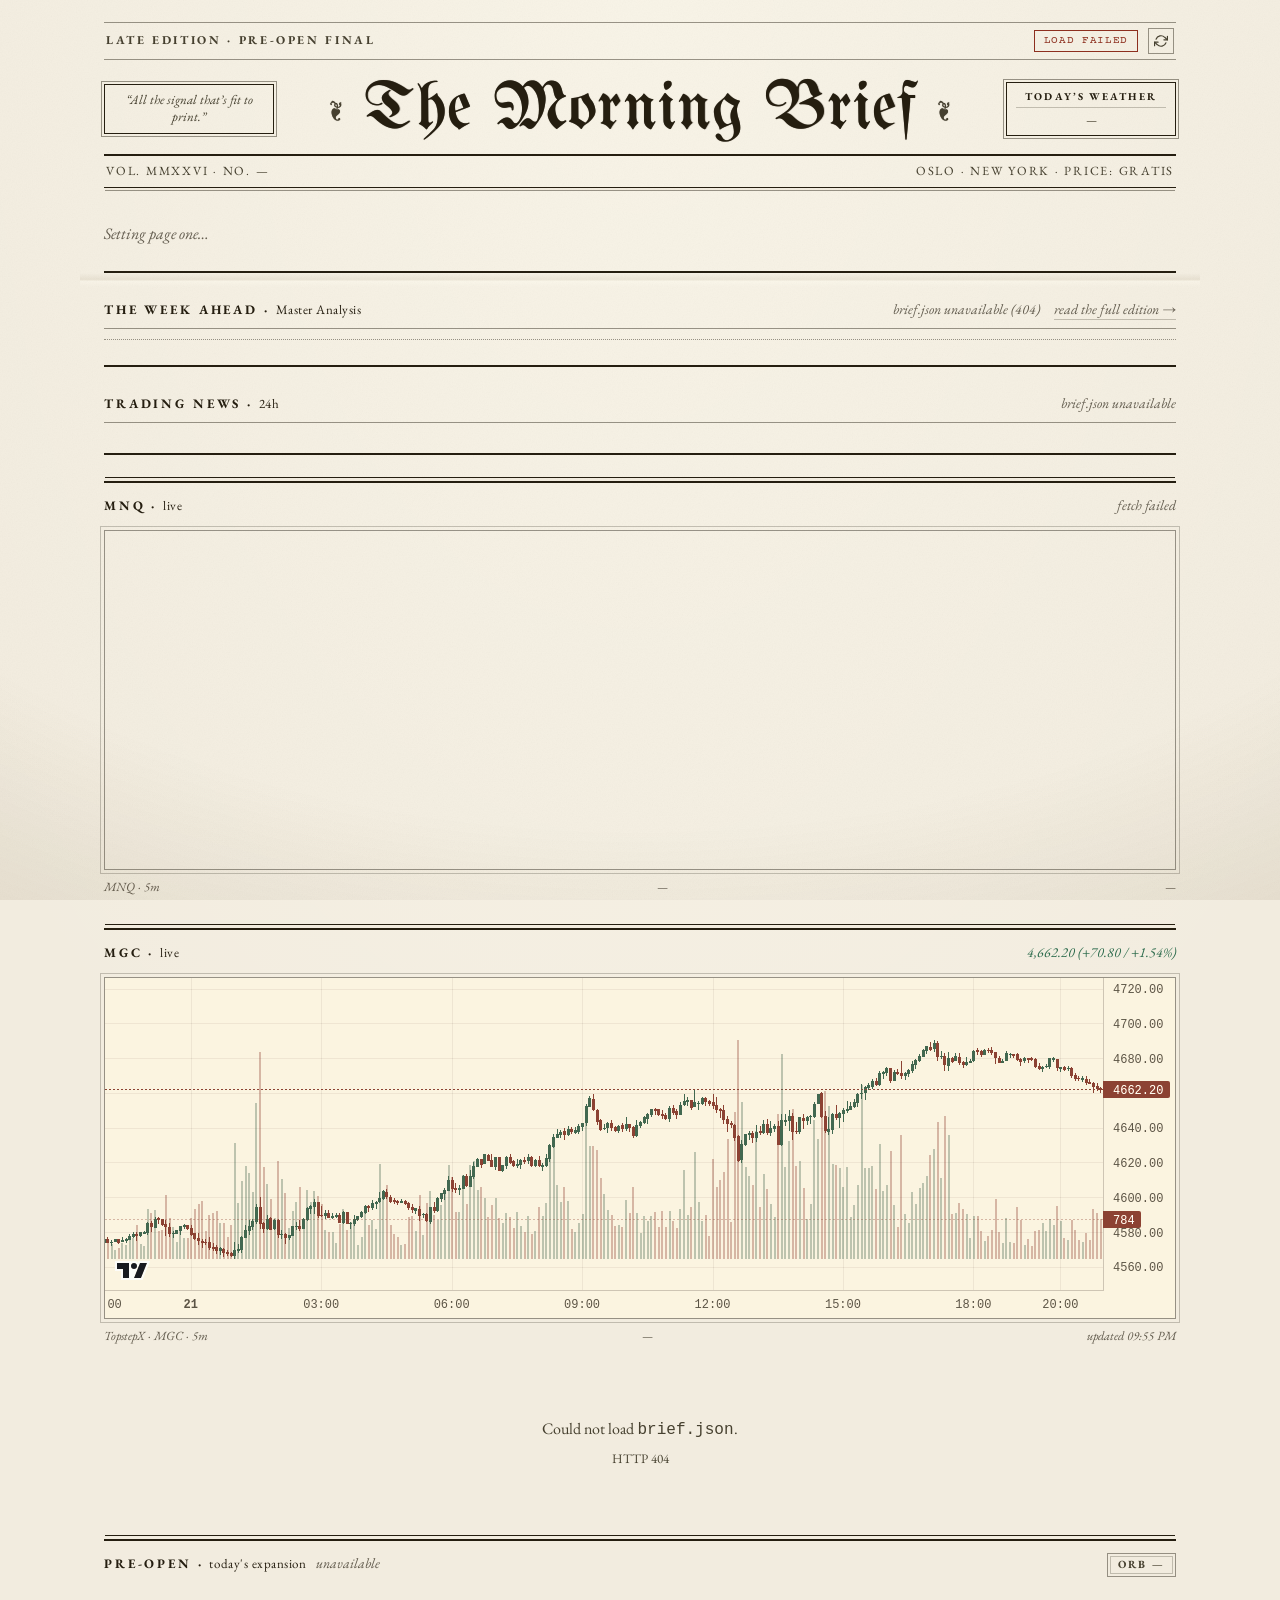
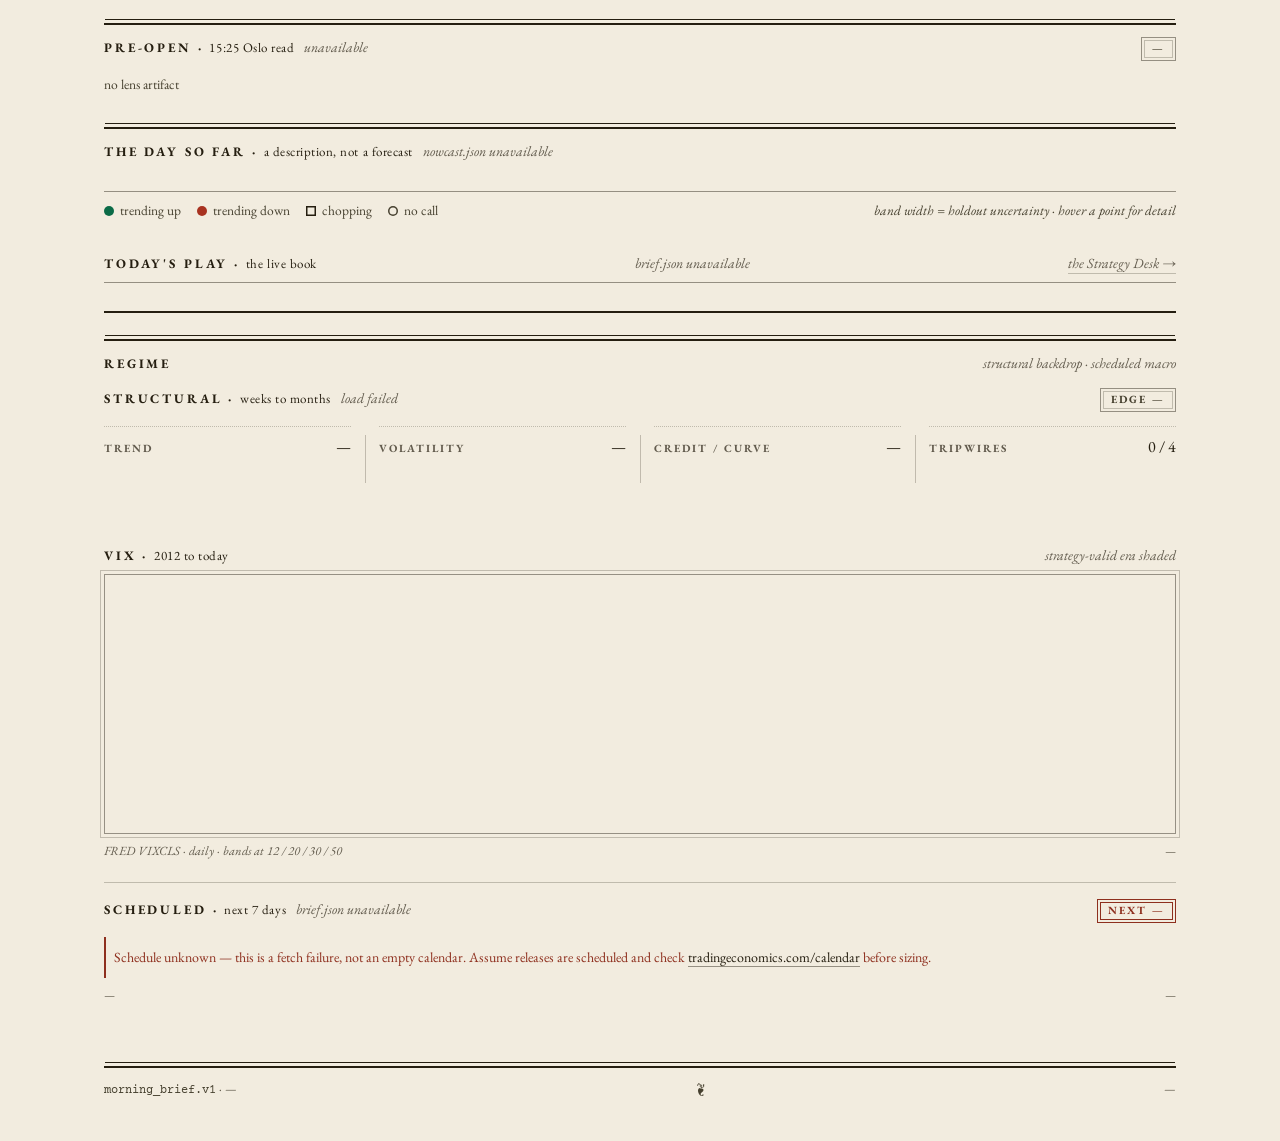
==== commit 0e54b6bf: "brief: older broadsheet look, rotating headlines, new Funny Pages - Page one: boxed masthead ears (m" ====
--- a/web/index.html
+++ b/web/index.html
@@ -12,7 +12,7 @@
 <meta property="og:type" content="website">
 <link rel="preconnect" href="https://fonts.googleapis.com">
 <link rel="preconnect" href="https://fonts.gstatic.com" crossorigin>
-<link href="https://fonts.googleapis.com/css2?family=UnifrakturMaguntia&family=EB+Garamond:ital,wght@0,400..800;1,400..800&family=Courier+Prime:ital,wght@0,400;0,700;1,400&family=Patrick+Hand&display=swap" rel="stylesheet">
+<link href="https://fonts.googleapis.com/css2?family=UnifrakturMaguntia&family=Old+Standard+TT:ital,wght@0,400;0,700;1,400&family=EB+Garamond:ital,wght@0,400..800;1,400..800&family=Courier+Prime:ital,wght@0,400;0,700;1,400&family=Patrick+Hand&display=swap" rel="stylesheet">
 <link rel="stylesheet" href="assets/style.css">
 <link rel="icon" type="image/svg+xml" href="data:image/svg+xml,%3Csvg xmlns='http://www.w3.org/2000/svg' viewBox='0 0 32 32'%3E%3Ccircle cx='16' cy='16' r='14' fill='%238e2f1e'/%3E%3C/svg%3E">
 </head>
@@ -21,7 +21,7 @@
 
   <header class="masthead">
     <div class="masthead-ear">
-      <span class="ear-note" id="ear-note">&ldquo;All the signal that&rsquo;s fit to print.&rdquo;</span>
+      <span class="edition-line">Late Edition &middot; Pre-Open Final</span>
       <div class="masthead-right">
         <span class="pill" id="freshness">loading…</span>
         <button class="refresh-btn" id="refresh" title="Refresh">
@@ -29,25 +29,34 @@
         </button>
       </div>
     </div>
-    <h1 class="nameplate">The Morning Brief</h1>
+    <div class="nameplate-row">
+      <div class="ear-box ear-left">
+        <span class="ear-note" id="ear-note">&ldquo;All the signal that&rsquo;s fit to print.&rdquo;</span>
+      </div>
+      <h1 class="nameplate">The Morning Brief</h1>
+      <div class="ear-box ear-right">
+        <span class="ear-k">Today&rsquo;s Weather</span>
+        <span class="ear-weather" id="ear-weather">&mdash;</span>
+      </div>
+    </div>
     <div class="masthead-bar">
-      <span class="bar-cell">Vol. MMXXVI &mdash; Oslo &middot; New York</span>
+      <span class="bar-cell">Vol. MMXXVI &middot; <span id="issue-no">No. &mdash;</span></span>
       <span class="dateline" id="dateline">&nbsp;</span>
-      <span class="bar-cell bar-right">Price: Gratis</span>
+      <span class="bar-cell bar-right">Oslo &middot; New York &middot; Price: Gratis</span>
     </div>
   </header>
 
 <!-- NOSCRIPT:START (generated, do not hand-edit) -->
 <noscript>
   <section id="noscript-summary">
-    <p>The Morning Brief. Generated 2026-09-28T06:18:41Z.</p>
-    <p>Headline: NASDAQ: RANGE MODEL DECLINES TO CALL. Median forecast 335 points on MNQ against a 26-day median of 400. Gold reads narrow, 68 points expected. Size of the day, not a direction call and not a profit claim.</p>
-    <p>MNQ: expected range 335 pts; 8 days in 10 land under 520 pts; recent norm 400 pts; call NARROW.</p>
-    <p>MGC: expected range 68 pts; 8 days in 10 land under 102 pts; recent norm 94 pts; call NARROW.</p>
+    <p>The Morning Brief. Generated 2026-09-29T06:26:59Z.</p>
+    <p>Headline: NASDAQ: RANGE MODEL DECLINES TO CALL. Median forecast 359 points on MNQ against a 26-day median of 400. Gold reads narrow, 87 points expected. Size of the day, not a direction call and not a profit claim.</p>
+    <p>MNQ: expected range 359 pts; 8 days in 10 land under 557 pts; recent norm 400 pts; call NARROW.</p>
+    <p>MGC: expected range 87 pts; 8 days in 10 land under 131 pts; recent norm 96 pts; call NARROW.</p>
     <p>Size of the day, not a direction call and not a profit claim.</p>
-    <p>Pre-open read for 2026-09-25, taken 15:25 Oslo.</p>
+    <p>Pre-open read for 2026-09-28, taken 15:25 Oslo.</p>
     <p>Range: WIDE. today&#x27;s RTH range lands ABOVE the trailing-20-session median Right 65% of the time over 5 years.</p>
-    <p>Which level first: no call today. price is already beyond PDH at 09:24, so PDH is touched at the open and the call would be decided before the session starts</p>
+    <p>Which level first: PDL. PDL is touched before PDH during RTH Yesterday&#x27;s high 30951.5, low 30684.0. From the two distances alone a random walk puts it at 95% today. Over five years the nearer level came first 78% of the time, the same rate a random walk gives, so this is distance geometry, not a read of the market.</p>
     <p>Size of the day and which prior level comes first. Not a direction call.</p>
     <p>Full structured data: <a href="brief.json">brief.json</a></p>
   </section>
--- a/web/assets/style.css
+++ b/web/assets/style.css
@@ -1409,3 +1409,136 @@
 .rv-verdict.faint { color: var(--faint); }
 .rv-stories { color: var(--faint); }
 @media (max-width: 820px) { .ad-review .ad-body { grid-template-columns: 1fr; } .rv-row { grid-template-columns: 4.5rem 1fr auto; } .rv-row .rv-cell + .rv-cell, .rv-stories { display: none; } }
+
+/* ── Old broadsheet, third edition (2026-09-29) ─────────────────────────────
+ * Boxed ears either side of the nameplate, an issue number, stacked decks
+ * under the splash, a drop-capped deck, ink bleed on display type, and a fold
+ * crease under page one. Index page only for the new markup; the ink and
+ * paper tweaks reach every page. */
+:root { --display: "Old Standard TT", "EB Garamond", Georgia, serif; }
+.nameplate, .hl-head, .comic-title, .card-title h2 {
+  text-shadow: 0 0 0.7px rgba(37, 30, 16, 0.55), 0.4px 0.3px 0 rgba(37, 30, 16, 0.18);
+}
+.edition-line {
+  font-family: var(--serif);
+  font-size: 12px;
+  font-weight: 700;
+  text-transform: uppercase;
+  letter-spacing: 0.22em;
+  color: var(--muted);
+}
+.nameplate-row {
+  display: grid;
+  grid-template-columns: 170px 1fr 170px;
+  align-items: center;
+  gap: 16px;
+  padding: 8px 0 4px;
+}
+.nameplate-row .nameplate { padding: 4px 0 2px; }
+.ear-box {
+  border: 1px solid var(--ink);
+  outline: 1px solid var(--rule);
+  outline-offset: 2px;
+  padding: 7px 9px;
+  text-align: center;
+  font-family: var(--serif);
+  font-size: 12.5px;
+  line-height: 1.3;
+  color: var(--muted);
+}
+.ear-box .ear-note { font-size: 13px; }
+.ear-k {
+  display: block;
+  font-weight: 700;
+  font-size: 10.5px;
+  text-transform: uppercase;
+  letter-spacing: 0.2em;
+  color: var(--ink);
+  border-bottom: 1px solid var(--rule-soft);
+  padding-bottom: 3px;
+  margin-bottom: 4px;
+}
+.ear-weather { font-style: italic; }
+
+.hl-head {
+  font-family: var(--display);
+  font-weight: 700;
+  letter-spacing: -0.01em;
+  line-height: 1.02;
+  max-width: 20ch;
+}
+.hl-rule {
+  width: 120px;
+  height: 5px;
+  margin: 10px auto;
+  border-top: 2px solid var(--ink);
+  border-bottom: 1px solid var(--ink);
+}
+.hl-rule-short { width: 56px; height: 3px; border-bottom: 0; border-top-width: 1px; }
+.hl-subdeck {
+  font-family: var(--display);
+  font-weight: 700;
+  font-size: 17px;
+  line-height: 1.3;
+  text-transform: uppercase;
+  letter-spacing: 0.06em;
+  max-width: 44ch;
+  margin: 0 auto;
+}
+.hl-deck { text-align: justify; text-align-last: left; }
+.hl-deck::first-letter {
+  float: left;
+  font-family: var(--display);
+  font-weight: 700;
+  font-size: 3.1em;
+  line-height: 0.82;
+  padding: 5px 7px 0 0;
+  color: var(--ink);
+}
+.hl-jump {
+  max-width: 66ch;
+  margin: 6px auto 0;
+  text-align: right;
+  font-family: var(--serif);
+  font-style: italic;
+  font-size: 13px;
+  color: var(--faint);
+}
+.hl-jump a { border-bottom: 0; }
+.hl-jump a::after { content: " \261E"; font-style: normal; }
+
+/* the fold: a soft crease under page one, where a real paper is folded */
+.hl-section { position: relative; }
+.hl-section::after {
+  content: "";
+  position: absolute;
+  left: -24px;
+  right: -24px;
+  bottom: -16px;
+  height: 14px;
+  pointer-events: none;
+  background: linear-gradient(180deg, rgba(92, 68, 24, 0) 0%, rgba(92, 68, 24, 0.08) 45%, rgba(255, 252, 240, 0.4) 60%, rgba(92, 68, 24, 0) 100%);
+}
+
+@media (max-width: 820px) {
+  .nameplate-row { grid-template-columns: 1fr; gap: 6px; }
+  .ear-box { display: none; }
+  .edition-line { font-size: 10.5px; letter-spacing: 0.14em; }
+  .hl-section::after { left: -14px; right: -14px; }
+  .hl-subdeck { font-size: 15px; }
+}
+/* Funny Pages, fourth printing: a single wide panel runs as an editorial
+ * cartoon with its caption set underneath in italic, as the old papers did. */
+.comic-strip.single { grid-template-columns: 1fr; max-width: 900px; margin: 0 auto; }
+.comic-cap {
+  grid-column: 1 / -1;
+  font-family: var(--serif);
+  font-style: italic;
+  font-size: 16px;
+  line-height: 1.4;
+  text-align: center;
+  color: var(--ink);
+  max-width: 62ch;
+  margin: 2px auto 0;
+  text-wrap: balance;
+}
